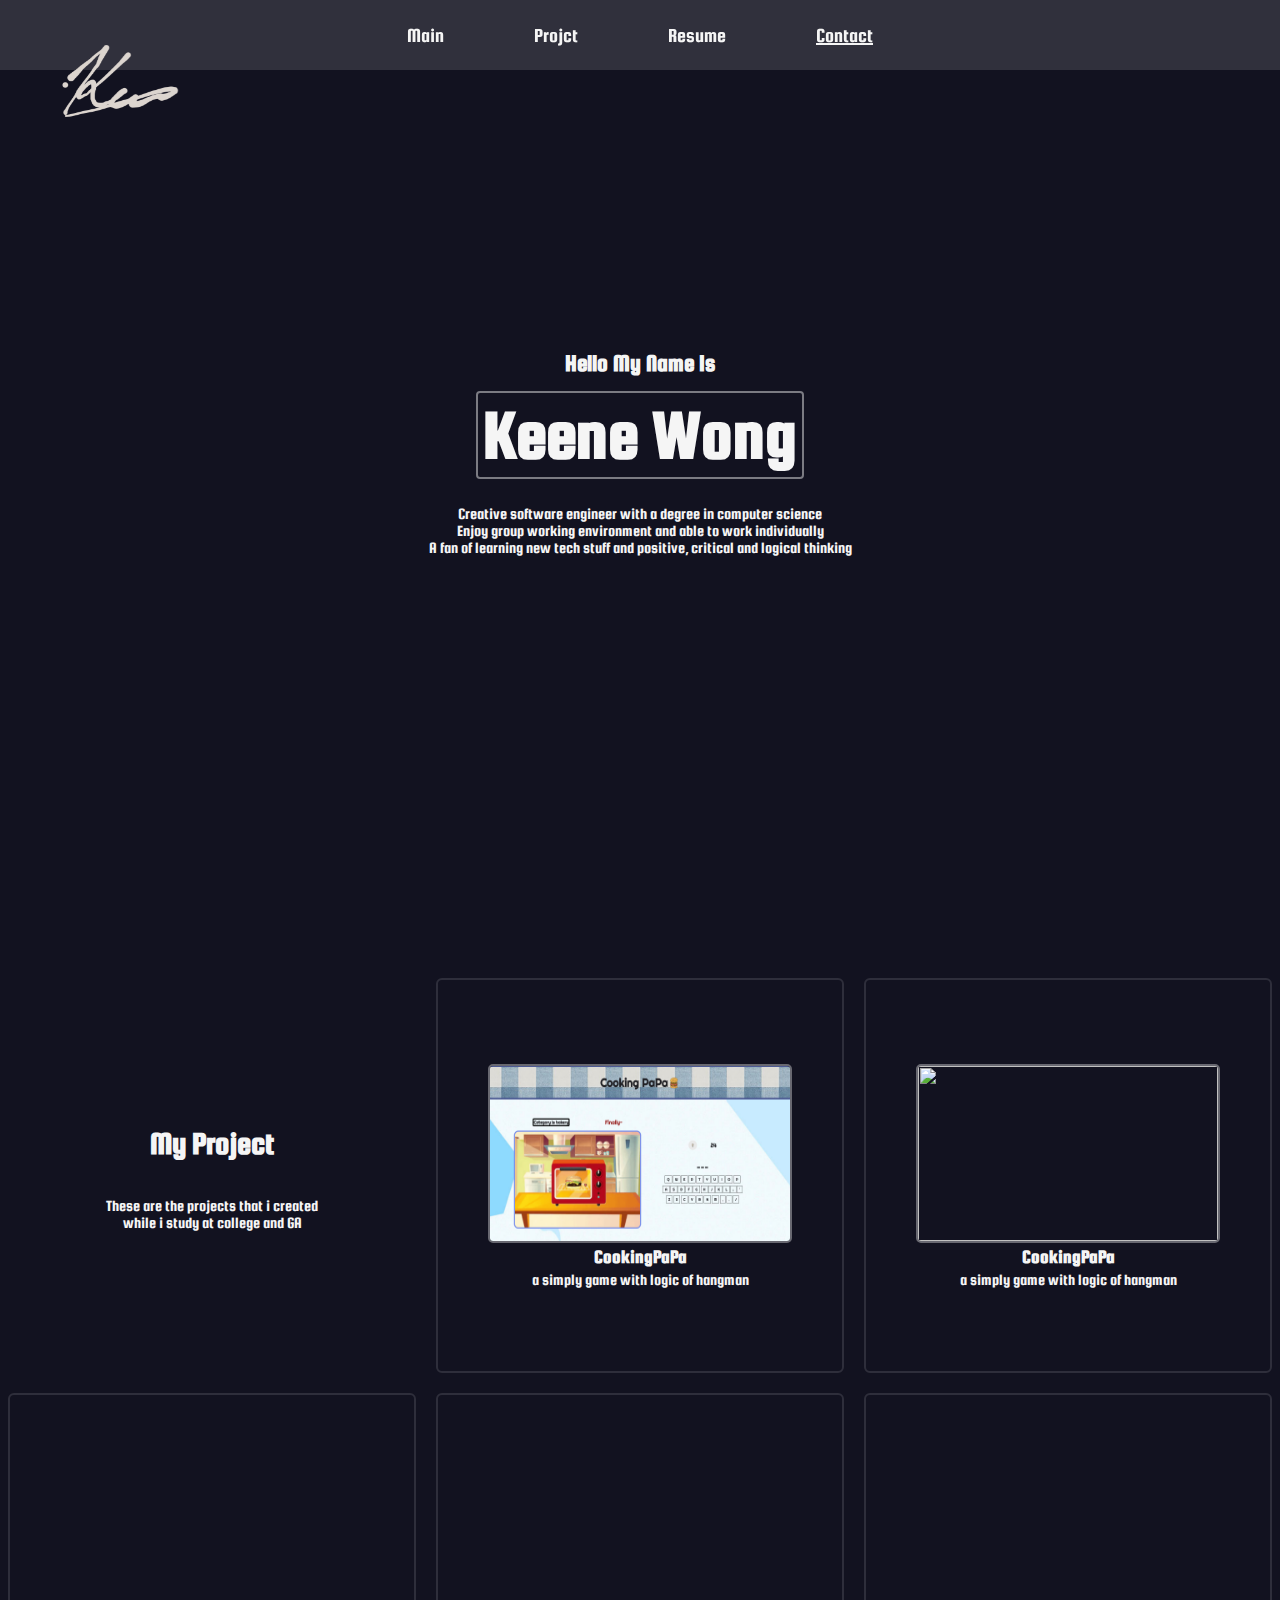
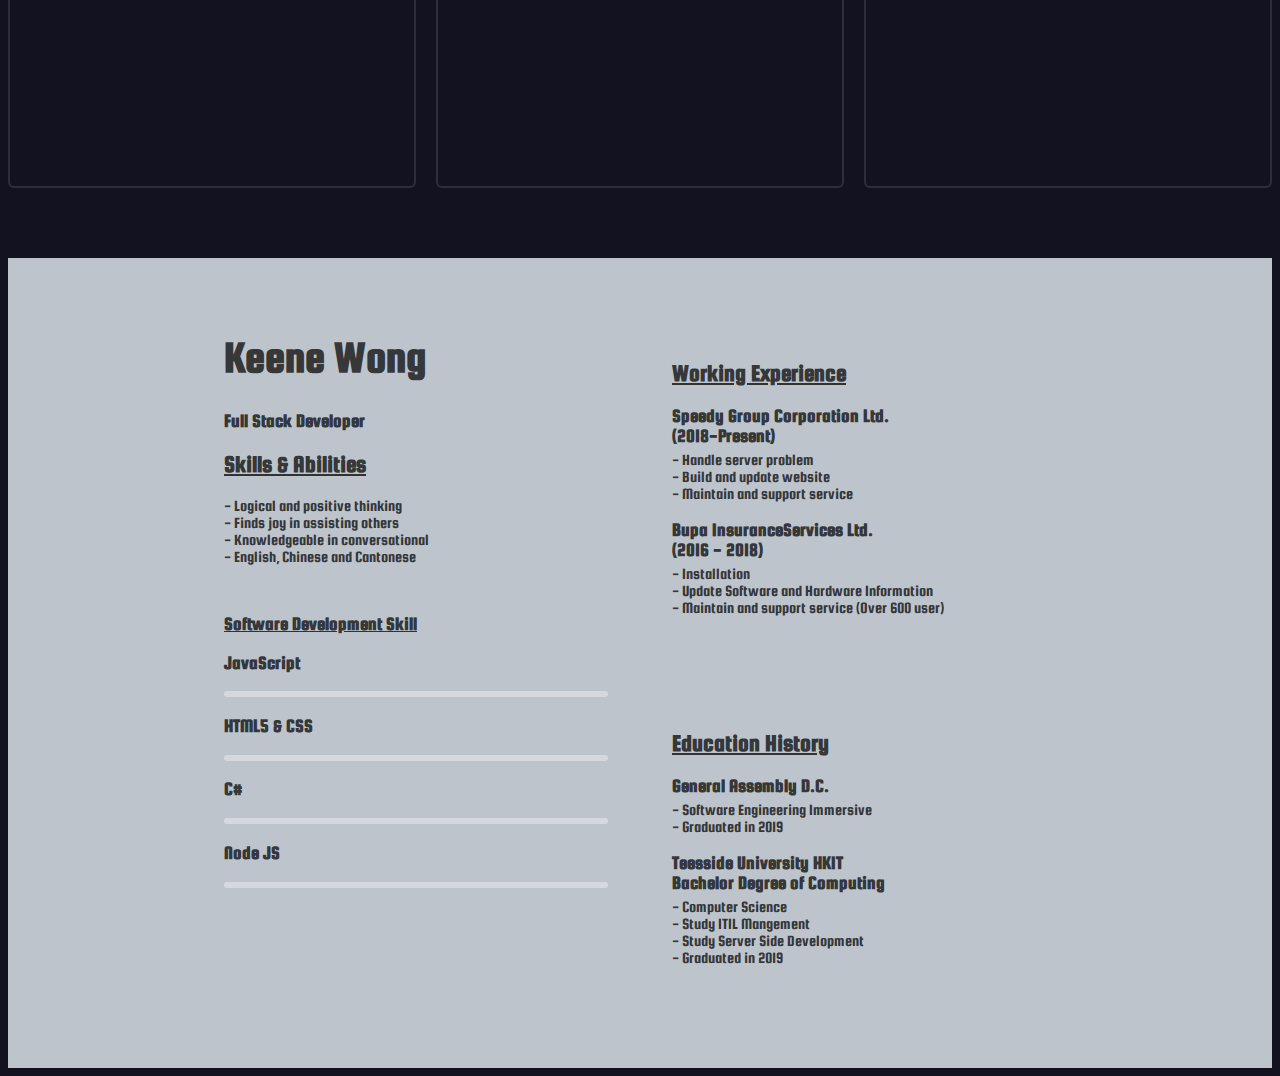
==== index.html @ 6792bd92 "bar animation" ====
<!DOCTYPE html>
<html class="no-js">
  <!--<![endif]-->
  <head>
    <meta charset="utf-8" />
    <meta http-equiv="X-UA-Compatible" content="IE=edge" />
    <title></title>
    <meta name="description" content="" />
    <meta name="viewport" content="width=device-width, initial-scale=1" />
    <link rel="stylesheet" href="style.css" />
    <link
      href="https://fonts.googleapis.com/css?family=Squada+One&display=swap"
      rel="stylesheet"
    />
    <script src="https://ajax.googleapis.com/ajax/libs/jquery/3.4.1/jquery.min.js"></script>
  </head>
  <body class="flexcolumn">
    <header class="flexrow">
      <nav class="flexrow">
        <img class="sign" src="./img/sign.png" />
        <a class="navitem" data-scroll="main">Main</a>
        <a class="navitem" data-scroll="scrollprojectmain">Projct</a>
        <a class="navitem" data-scroll="resumemain">Resume</a>
        <a class="navitem" href="./contact.html">Contact</a>
      </nav>
    </header>

    <main class="flexcolumn main">
      <h2>Hello My Name Is</h2>
      <h1 class="KeeneWong">Keene Wong</h1>
      <p>
        Creative software engineer with a degree in computer science<br />
        Enjoy group working environment and able to work individually<br />
        A fan of learning new tech stuff and positive, critical and logical
        thinking
      </p>
    </main>

    <div class="areaforheader scrollprojectmain"></div>
    <div class="projectmain">
      <div class="projectsdiv1">
        <h1 class="myproject">My Project</h1>
        <p>
          These are the projects that i created <br />
          while i study at college and GA
        </p>
      </div>

      <div class="projectsdiv projectdiv2" data-expand="projectdiv2Expand">
        <img src="./img/cookingpapa.png" class="projectpng" />
        <h3>CookingPaPa</h3>
        <p>a simply game with logic of hangman</p>
      </div>

      <div class="projectsdiv projectdiv3" data-expand="projectdiv3Expand">
        <img src="./img/tictactoe.png" class="projectpng" />
        <h3>CookingPaPa</h3>
        <p>a simply game with logic of hangman</p>
      </div>
      <div
        class="projectsdiv projectdiv4"
        data-expand="projectdiv4Expand"
      ></div>
      <div
        class="projectsdiv projectdiv5"
        data-expand="projectdiv5Expand"
      ></div>
      <div
        class="projectsdiv projectdiv6"
        data-expand="projectdiv6Expand"
      ></div>
    </div>

    <div class="areaforheader scrollprojectdivExpand hidden"></div>

    <div class="projectdivExpand projectdiv2Expand flexrow hidden">
      <div class="insideprojectdiv insideprojectdiv2Expandleft flexcolumn">
        <img src="./img/cookingpapa.png" class="projectpng" alt="" />
      </div>

      <div class="insideprojectdiv insideprojectdiv2Expandright flexcolumn">
        <h2>CookingPaPa</h2>
        <p>
          My GitHub Repo:
          <a href="https://github.com/KeeneWong/cookingpapa"
            >https://github.com/KeeneWong/cookingpapa</a
          >
          <br /><br />
          Description https://keenewong.github.io/cookingpapa/ <br />

          My name is cookingpapa. :) <br />

          Its a Game of papa cooking food to his son. (By typing the correct
          word) <br />

          It's like a branch of hangman. <br />

          Auctually the logic is the same. <br />

          Just follow the interface and CLICK to play!!! <br />
          <br />

          Problem: <br /><br />

          -sometimes css layer was messy when the number div are keep
          increasing. <br />

          -replace the multiple __ with the letter when plauyer got the right
          word. <br />

          -get the sound effect. <br />

          -deploy the website <br />

          -acess the object and array of food database <br />
        </p>
        <button class="backtoprojectdiv">Back</button>
      </div>
    </div>

    <div class="projectdivExpand projectdiv3Expand flexrow hidden">
      <div class="insideprojectdiv insideprojectdiv2Expandleft flexcolumn">
        <img src="./img/tictactoe.png" class="projectpng" alt="" />
      </div>

      <div class="insideprojectdiv insideprojectdiv2Expandright flexcolumn">
        <h2>CookingPaPa</h2>
        <p>
          My GitHub Repo:
          <a href="https://github.com/KeeneWong/cookingpapa"
            >https://github.com/KeeneWong/cookingpapa</a
          >
          <br /><br />
          Description https://keenewong.github.io/cookingpapa/ <br />

          My name is cookingpapa. :) <br />

          Its a Game of papa cooking food to his son. (By typing the correct
          word) <br />

          It's like a branch of hangman. <br />

          Auctually the logic is the same. <br />

          Just follow the interface and CLICK to play!!! <br />
          <br />

          Problem: <br /><br />

          -sometimes css layer was messy when the number div are keep
          increasing. <br />

          -replace the multiple __ with the letter when plauyer got the right
          word. <br />

          -get the sound effect. <br />

          -deploy the website <br />

          -acess the object and array of food database <br />
        </p>
        <button class="backtoprojectdiv">Back</button>
      </div>
    </div>

    <div class="areaforheader scrollresumemain"></div>
    <div class="resumemain flexrow">
      <div class="insideresume insideresumeleft flexcolumn">
        <div class="selfintro ">
          <h1 class="black" style="font-size: 45px">Keene Wong</h1>
          <h3 class="black">Full Stack Developer</h3>

          <h2 class="black under">
            Skills & Abilities
          </h2>
          <li class="black">- Logical and positive thinking</li>
          <li class="black">- Finds joy in assisting others</li>
          <li class="black">- Knowledgeable in conversational</li>
          <li class="black">- English, Chinese and Cantonese</li>
        </div>

        <div class="skillarea">
          <h3 class="black under">Software Development Skill</h3>

          <li>
            <h3>JavaScript</h3>
            <span class="bar"><span class="bar1"></span></span>
          </li>

          <li>
            <h3>HTML5 & CSS</h3>
            <span class="bar"><span class="bar2"></span></span>
          </li>

          <li>
            <h3>C#</h3>
            <span class="bar"><span class="bar3"></span></span>
          </li>

          <li>
            <h3>Node JS</h3>
            <span class="bar"><span class="bar4"></span></span>
          </li>
        </div>
      </div>

      <div class="insideresume insideresumeright flexcolumn">
        <div class="workingExperience">
          <h2 class="black under top0">Working Experience</h2>

          <h3 class="black">
            Speedy Group Corporation Ltd.<br />(2018-Present)
          </h3>
          <li class="black">- Handle server problem</li>
          <li class="black">- Build and update website</li>
          <li class="black">- Maintain and support service</li>

          <h3 class="black">Bupa InsuranceServices Ltd.<br />(2016 - 2018)</h3>
          <li class="black">- Installation</li>
          <li class="black">- Update Software and Hardware Information</li>
          <li class="black">
            - Maintain and support service (Over 600 user)
          </li>
        </div>
        <div class="educationHistory">
          <h2 class="black under top0">Education History</h2>

          <h3 class="black">General Assembly D.C.</h3>
          <li class="black">- Software Engineering Immersive</li>
          <li class="black">- Graduated in 2019</li>

          <h3 class="black">
            Teesside University HKIT <br />
            Bachelor Degree of Computing
          </h3>
          <li class="black">- Computer Science</li>
          <li class="black">- Study ITIL Mangement</li>
          <li class="black">- Study Server Side Development</li>
          <li class="black">- Graduated in 2019</li>
        </div>
      </div>
    </div>

    <script src="script.js" async defer></script>
  </body>
</html>
---- style.css ----
* {
  color: whitesmoke;
  font-family: "Squada One", cursive;
}
.black {
  color: rgba(0, 0, 0, 0.747);
}
.under {
  text-decoration: underline;
}

li {
  list-style-type: none;
  padding: 0px;
  color: rgba(0, 0, 0, 0.747);
}
body {
  background-color: rgb(18, 18, 32);
  justify-content: center;
  align-items: center;
  /* height: 700px; */
}
header {
  position: fixed;
  top: 0;
  left: 0;
  width: 100%;
  height: 70px;
  justify-content: center;
  background-color: rgba(190, 190, 190, 0.178);
}
nav {
  justify-content: center;
  align-items: center;
}
main {
  /* margin-top: 100px; */
  align-items: center;
  justify-content: center;
  height: 100vh;
  width: 100%;
  animation: fadein 2s;
}
@keyframes fadein {
  from {
    opacity: 0;
  }
  to {
    opacity: 1;
  }
}
main h2 {
  margin: 5px auto;
}
main h3 {
  border: 1px solid rgba(255, 255, 255, 0.315);
  padding: 4px;
}
main p {
  text-align: center;
}
p {
  text-align: center;
}
.areaforheader {
  height: 70px;
  /* width: 100vw; */
}

.navitem {
  margin: 0 40px;
  font-size: 20px;
  border-radius: 5px;
  padding: 5px;
}
.sign {
  position: fixed;
  left: 0;
  top: 0;
  width: 120px;
  margin: 43px 60px;
}
.KeeneWong {
  border: 2px solid rgba(255, 255, 255, 0.445);
  border-radius: 4px;
  padding: 5px;
  font-size: 70px;
  margin: 10px auto;
}
.flexrow {
  display: flex;
  flex-direction: row;
  align-items: center;
  justify-content: center;
}
.flexcolumn {
  display: flex;
  flex-direction: column;
  align-items: center;
  justify-content: center;
}
.test {
  border: 4px solid rgba(228, 228, 132, 0.397);
}
.test2 {
  border: 4px solid red;
}
.navitem:hover {
  background-color: rgba(245, 245, 245, 0.26);
}
main h3:hover {
  background-color: rgba(245, 245, 245, 0.26);
}

/* project page------------------------------------------------------------------------------------ */

.projectmain {
  height: 90vh;
  width: 100%;
  display: grid;
  grid-template-columns: 1fr 1fr 1fr;
  grid-template-rows: 1fr 1fr;
  grid-gap: 20px;
}
.projectsdiv {
  display: flex;
  flex-direction: column;
  justify-content: center;
  align-items: center;
  border: 2px solid rgba(255, 255, 255, 0.123);
  border-radius: 6px;
}
.projectsdiv:hover {
  background-color: rgba(255, 255, 255, 0.158);
}
.myproject {
  /* font-family: 'Lobster', cursive; */
}
.projectsdiv h3 {
  margin: 4px auto;
}
.projectsdiv p {
  margin: 0 auto;
  text-align: center;
}
.projectsdiv1 {
  display: flex;
  flex-direction: column;
  justify-content: center;
  align-items: center;
  border: none;
}
.projectsdiv1:hover {
  background-color: none;
}
.projectpng {
  width: 300px;
  height: 175px;
  border: 2px solid rgba(255, 255, 255, 0.363);
  border-radius: 5px;
}

/* projectdivExpand--------------------------------------------------------------------- */
.projectdivExpand {
  background-color: rgba(255, 255, 255, 0.021);
  height: 90vh;
  width: 100%;
}
.projectdiv2Expand {
  justify-content: space-around;
  align-items: center;
  /* margin-top: 60px; */
}
.insideprojectdiv {
  height: 70vh;
  width: 40vw;
}
.insideprojectdiv p {
  text-align: left;
}
.insideprojectdiv h2 {
  text-align: left;
}
.backtoprojectdiv {
  color: black;
  background-color: rgba(240, 248, 255, 0.644);
  height: 30px;
  font-size: 15px;
}

/* resume page --------------------------------------------------------------------------------------------- */

.resumemain {
  height: 90vh;
  width: 100%;
  justify-content: center;
  background-color: rgba(240, 248, 255, 0.774);
}
.insideresume {
  height: 80vh;
  width: 35vw;
}
.insideresumeleft {
  justify-content: flex-start;
}

.insideresumeright {
  justify-content: space-around;
}

.workingExperience {
  width: 30vw;
  /* height: 35vh; */
}

.workingExperience h3 {
  margin-bottom: 5px;
}

.educationHistory {
  width: 30vw;
  /* height: 30vh; */
}

.educationHistory h3 {
  margin-bottom: 5px;
}

.selfintro {
  width: 30vw;
}

.skillarea {
  width: 30vw;
  margin-top: 30px;
  /* background: rgba(255, 255, 255, 0.205); */
}

.skillarea h3 {
  color: rgba(0, 0, 0, 0.747);
}

.skillarea li {
  margin: 15px 0px;
}

.bar {
  background: rgba(255, 255, 255, 0.363);
  display: block;
  height: 6px;
  /* border: 1px solid white; */
  border-radius: 5px;
  overflow: hidden;
}

.bar span {
  height: 6px;
  float: left;
  background: rgba(0, 0, 0, 0.637);
}

.top0 {
  margin-top: 0px;
}

.javascript {
  width: 90%;
  animation: javascript 1.5s;
}
.htmlcss {
  width: 70%;
  animation: htmlcss 1.5s;
}
.csharp {
  width: 50%;
  animation: csharp 1.5s;
}
.nodejs {
  width: 80%;
  animation: nodejs 1.5s;
}

@keyframes javascript {
  0% {
    width: 0%;
  }
  100% {
    width: 90%;
  }
}
@keyframes htmlcss {
  0% {
    width: 0%;
  }
  100% {
    width: 70%;
  }
}
@keyframes csharp {
  0% {
    width: 0%;
  }
  100% {
    width: 50%;
  }
}
@keyframes nodejs {
  0% {
    width: 0%;
  }
  100% {
    width: 80%;
  }
}

.hidden {
  display: none;
}
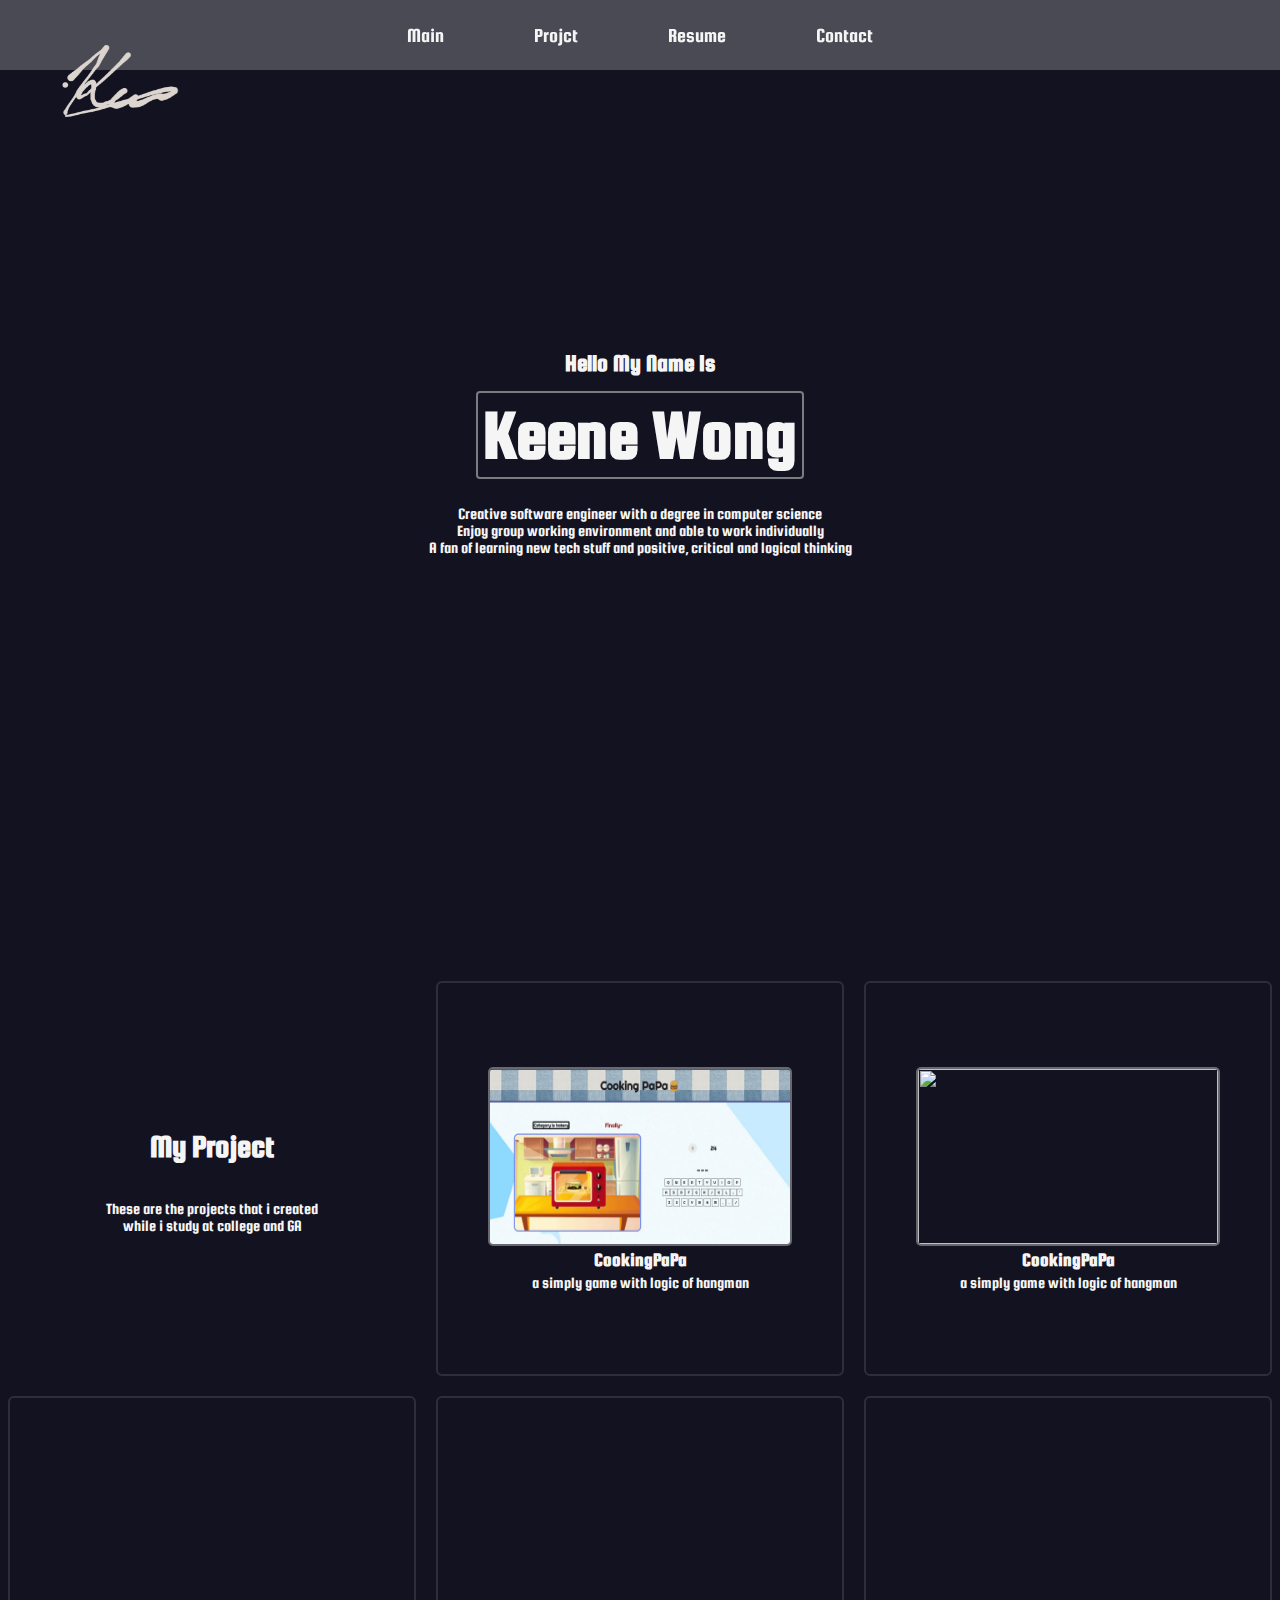
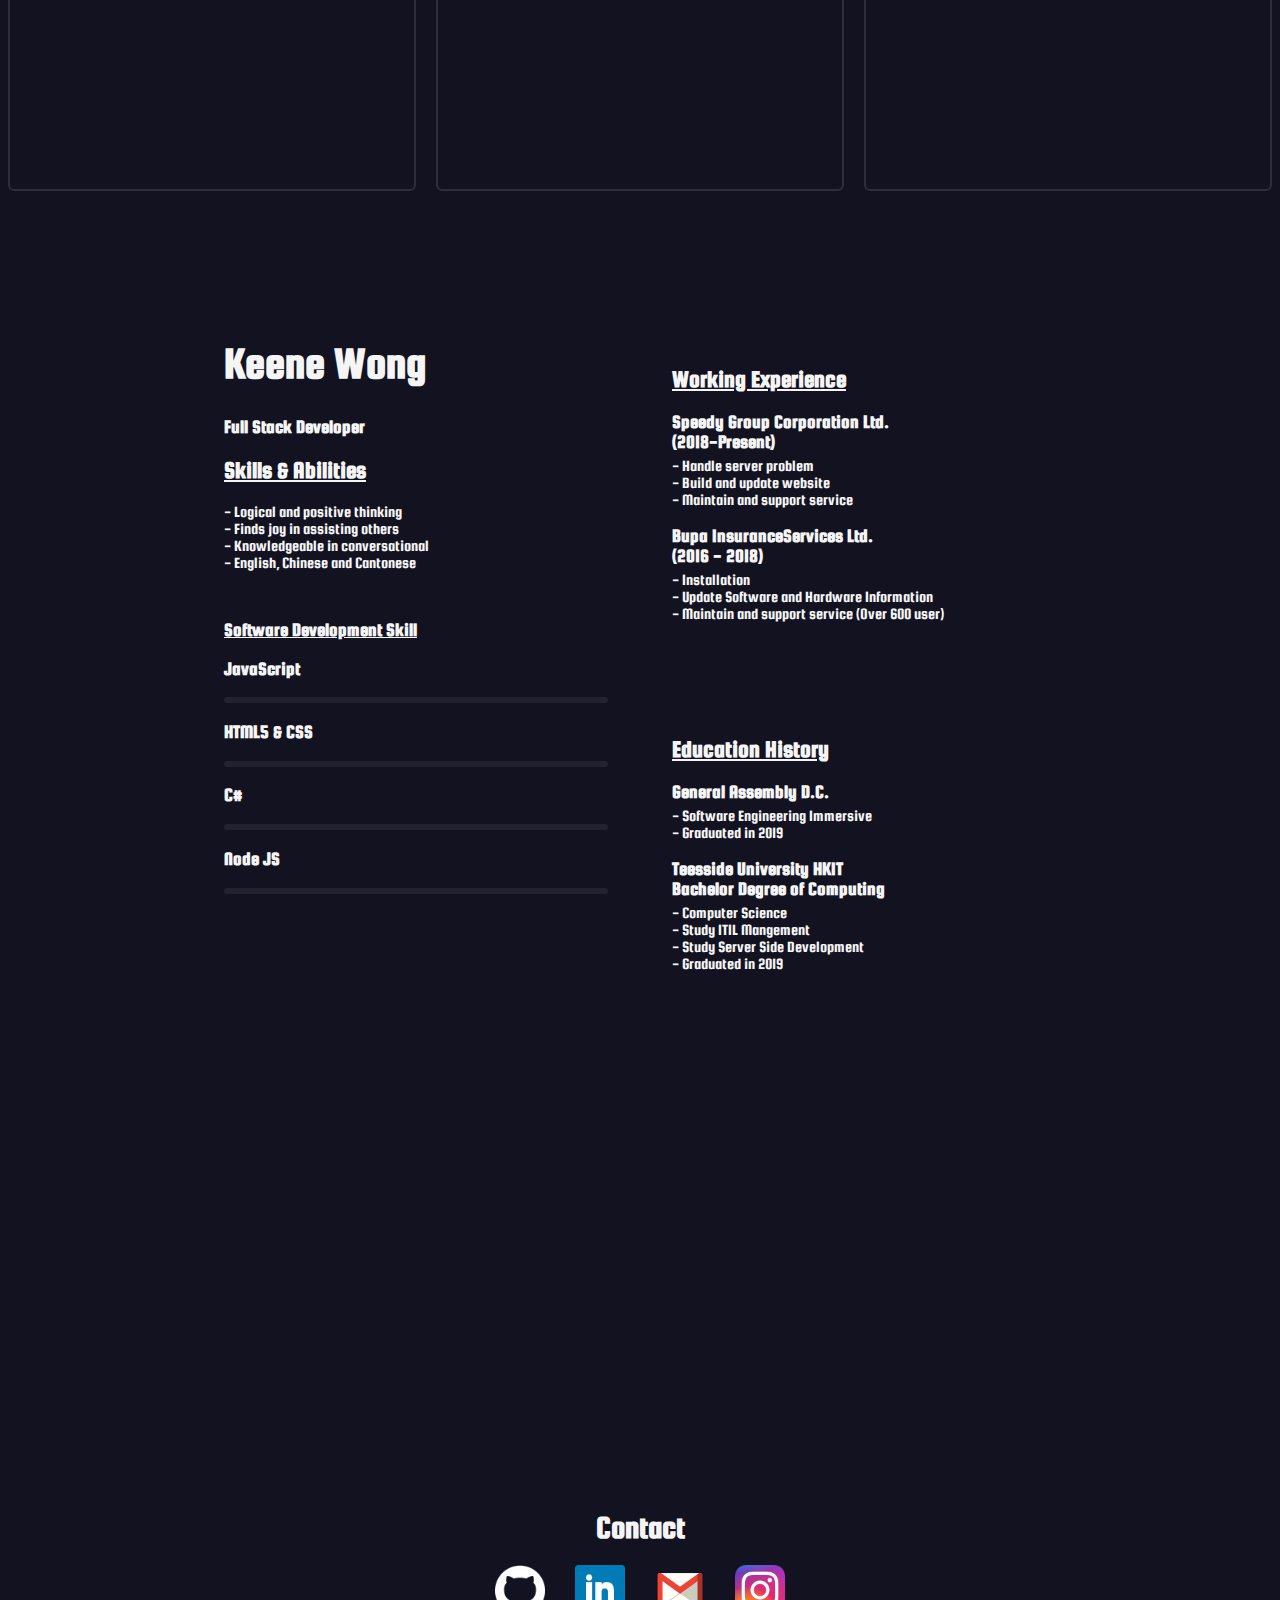
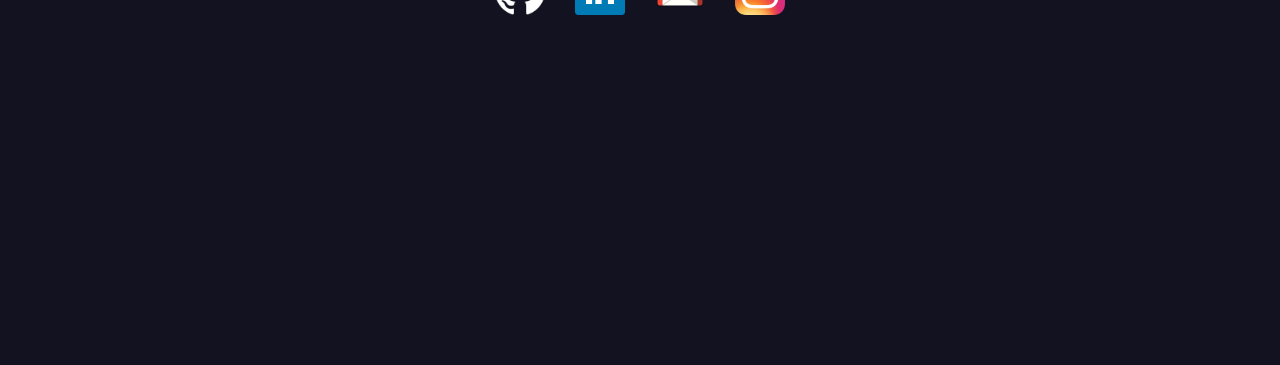
==== commit 9dc6e8dd: "bararea" ====
--- a/index.html
+++ b/index.html
@@ -20,8 +20,8 @@
         <img class="sign" src="./img/sign.png" />
         <a class="navitem" data-scroll="main">Main</a>
         <a class="navitem" data-scroll="scrollprojectmain">Projct</a>
-        <a class="navitem" data-scroll="resumemain">Resume</a>
-        <a class="navitem" href="./contact.html">Contact</a>
+        <a class="navitem" data-scroll="scrollresumemain">Resume</a>
+        <a class="navitem" data-scroll="scrollcontactmain">Contact</a>
       </nav>
     </header>
 
@@ -37,6 +37,7 @@
     </main>
 
     <div class="areaforheader scrollprojectmain"></div>
+    <!-------------------------------------------------------------------- -->
     <div class="projectmain">
       <div class="projectsdiv1">
         <h1 class="myproject">My Project</h1>
@@ -72,6 +73,7 @@
     </div>
 
     <div class="areaforheader scrollprojectdivExpand hidden"></div>
+    <!-- ----------------------------------------------------------------- -->
 
     <div class="projectdivExpand projectdiv2Expand flexrow hidden">
       <div class="insideprojectdiv insideprojectdiv2Expandleft flexcolumn">
@@ -164,23 +166,24 @@
     </div>
 
     <div class="areaforheader scrollresumemain"></div>
+    <!-- ------------------------------------------------------------------ -->
     <div class="resumemain flexrow">
       <div class="insideresume insideresumeleft flexcolumn">
         <div class="selfintro ">
-          <h1 class="black" style="font-size: 45px">Keene Wong</h1>
-          <h3 class="black">Full Stack Developer</h3>
-
-          <h2 class="black under">
+          <h1 class="" style="font-size: 45px">Keene Wong</h1>
+          <h3 class="">Full Stack Developer</h3>
+
+          <h2 class=" under">
             Skills & Abilities
           </h2>
-          <li class="black">- Logical and positive thinking</li>
-          <li class="black">- Finds joy in assisting others</li>
-          <li class="black">- Knowledgeable in conversational</li>
-          <li class="black">- English, Chinese and Cantonese</li>
+          <li class="">- Logical and positive thinking</li>
+          <li class="">- Finds joy in assisting others</li>
+          <li class="">- Knowledgeable in conversational</li>
+          <li class="">- English, Chinese and Cantonese</li>
         </div>
 
         <div class="skillarea">
-          <h3 class="black under">Software Development Skill</h3>
+          <h3 class=" under">Software Development Skill</h3>
 
           <li>
             <h3>JavaScript</h3>
@@ -206,40 +209,57 @@
 
       <div class="insideresume insideresumeright flexcolumn">
         <div class="workingExperience">
-          <h2 class="black under top0">Working Experience</h2>
-
-          <h3 class="black">
+          <h2 class=" under top0">Working Experience</h2>
+
+          <h3 class="">
             Speedy Group Corporation Ltd.<br />(2018-Present)
           </h3>
-          <li class="black">- Handle server problem</li>
-          <li class="black">- Build and update website</li>
-          <li class="black">- Maintain and support service</li>
-
-          <h3 class="black">Bupa InsuranceServices Ltd.<br />(2016 - 2018)</h3>
-          <li class="black">- Installation</li>
-          <li class="black">- Update Software and Hardware Information</li>
-          <li class="black">
+          <li class="">- Handle server problem</li>
+          <li class="">- Build and update website</li>
+          <li class="">- Maintain and support service</li>
+
+          <h3 class="">Bupa InsuranceServices Ltd.<br />(2016 - 2018)</h3>
+          <li class="">- Installation</li>
+          <li class="">- Update Software and Hardware Information</li>
+          <li class="">
             - Maintain and support service (Over 600 user)
           </li>
         </div>
         <div class="educationHistory">
-          <h2 class="black under top0">Education History</h2>
-
-          <h3 class="black">General Assembly D.C.</h3>
-          <li class="black">- Software Engineering Immersive</li>
-          <li class="black">- Graduated in 2019</li>
-
-          <h3 class="black">
+          <h2 class=" under top0">Education History</h2>
+
+          <h3 class="">General Assembly D.C.</h3>
+          <li class="">- Software Engineering Immersive</li>
+          <li class="">- Graduated in 2019</li>
+
+          <h3 class="">
             Teesside University HKIT <br />
             Bachelor Degree of Computing
           </h3>
-          <li class="black">- Computer Science</li>
-          <li class="black">- Study ITIL Mangement</li>
-          <li class="black">- Study Server Side Development</li>
-          <li class="black">- Graduated in 2019</li>
-        </div>
-      </div>
-    </div>
+          <li class="">- Computer Science</li>
+          <li class="">- Study ITIL Mangement</li>
+          <li class="">- Study Server Side Development</li>
+          <li class="">- Graduated in 2019</li>
+        </div>
+      </div>
+    </div>
+
+    <div class="areaforheader scrollcontactmain"></div>
+    <!-- ------------------------------------------------------------------ -->
+    <div class="contactmain flexcolumn">
+        <h1>Contact</h1>
+        <div class="iconarea flexrow">
+          <div class="icon githubicon"></div>
+          <div class="icon linkdinicon"></div>
+          <div class="icon gmailicon"></div>
+          <div class="icon igicon"></div>
+        </div>
+
+
+    </div>
+
+
+
 
     <script src="script.js" async defer></script>
   </body>
--- a/style.css
+++ b/style.css
@@ -12,7 +12,7 @@
 li {
   list-style-type: none;
   padding: 0px;
-  color: rgba(0, 0, 0, 0.747);
+  /* color: rgba(0, 0, 0, 0.747); */
 }
 body {
   background-color: rgb(18, 18, 32);
@@ -27,7 +27,7 @@
   width: 100%;
   height: 70px;
   justify-content: center;
-  background-color: rgba(190, 190, 190, 0.178);
+  background-color: rgba(255, 255, 255, 0.24);
 }
 nav {
   justify-content: center;
@@ -63,7 +63,7 @@
   text-align: center;
 }
 .areaforheader {
-  height: 70px;
+  height: 73px;
   /* width: 100vw; */
 }
 
@@ -194,7 +194,7 @@
   height: 90vh;
   width: 100%;
   justify-content: center;
-  background-color: rgba(240, 248, 255, 0.774);
+  /* background-color: rgba(240, 248, 255, 0.932); */
 }
 .insideresume {
   height: 80vh;
@@ -237,7 +237,7 @@
 }
 
 .skillarea h3 {
-  color: rgba(0, 0, 0, 0.747);
+  /* color: rgba(0, 0, 0, 0.747); */
 }
 
 .skillarea li {
@@ -245,7 +245,7 @@
 }
 
 .bar {
-  background: rgba(255, 255, 255, 0.363);
+  background: rgba(122, 122, 122, 0.151);
   display: block;
   height: 6px;
   /* border: 1px solid white; */
@@ -256,7 +256,7 @@
 .bar span {
   height: 6px;
   float: left;
-  background: rgba(0, 0, 0, 0.637);
+  background: rgba(255, 255, 255, 0.603);
 }
 
 .top0 {
@@ -313,6 +313,59 @@
   }
 }
 
+/* //contact page----------------------------------------------------------- */
+.contactmain {
+  height: 90vh;
+  width: 100%;
+}
+
+.iconarea{
+  width: 25vw;
+  justify-content: space-around;
+}
+
+.icon{
+  height: 50px;
+  width: 50px;
+  /* background-color: beige; */
+}
+
+.githubicon{
+  background-image: url(./img/github.jpg);
+  background-size: cover;
+}
+
+.linkdinicon{
+  background-image: url(./img/linkdin.png);
+  background-size: cover;
+}
+
+.gmailicon{
+  background-image: url(./img/gmail.png);
+  background-size: cover;
+}
+
+.igicon{
+  background-image: url(./img/igicon.png);
+  background-size: cover;
+}
+
+.bounce {
+  display: inline-block;
+  position: relative;
+  animation: bounce 1s linear;
+  colr:000;
+}
+
+@keyframes bounce {
+    0% { top: 0; }
+    50% { top: -0.2em; }
+    70% { top: -0.3em; }
+    100% { top: 0; }
+}
+
+
+
 .hidden {
   display: none;
 }
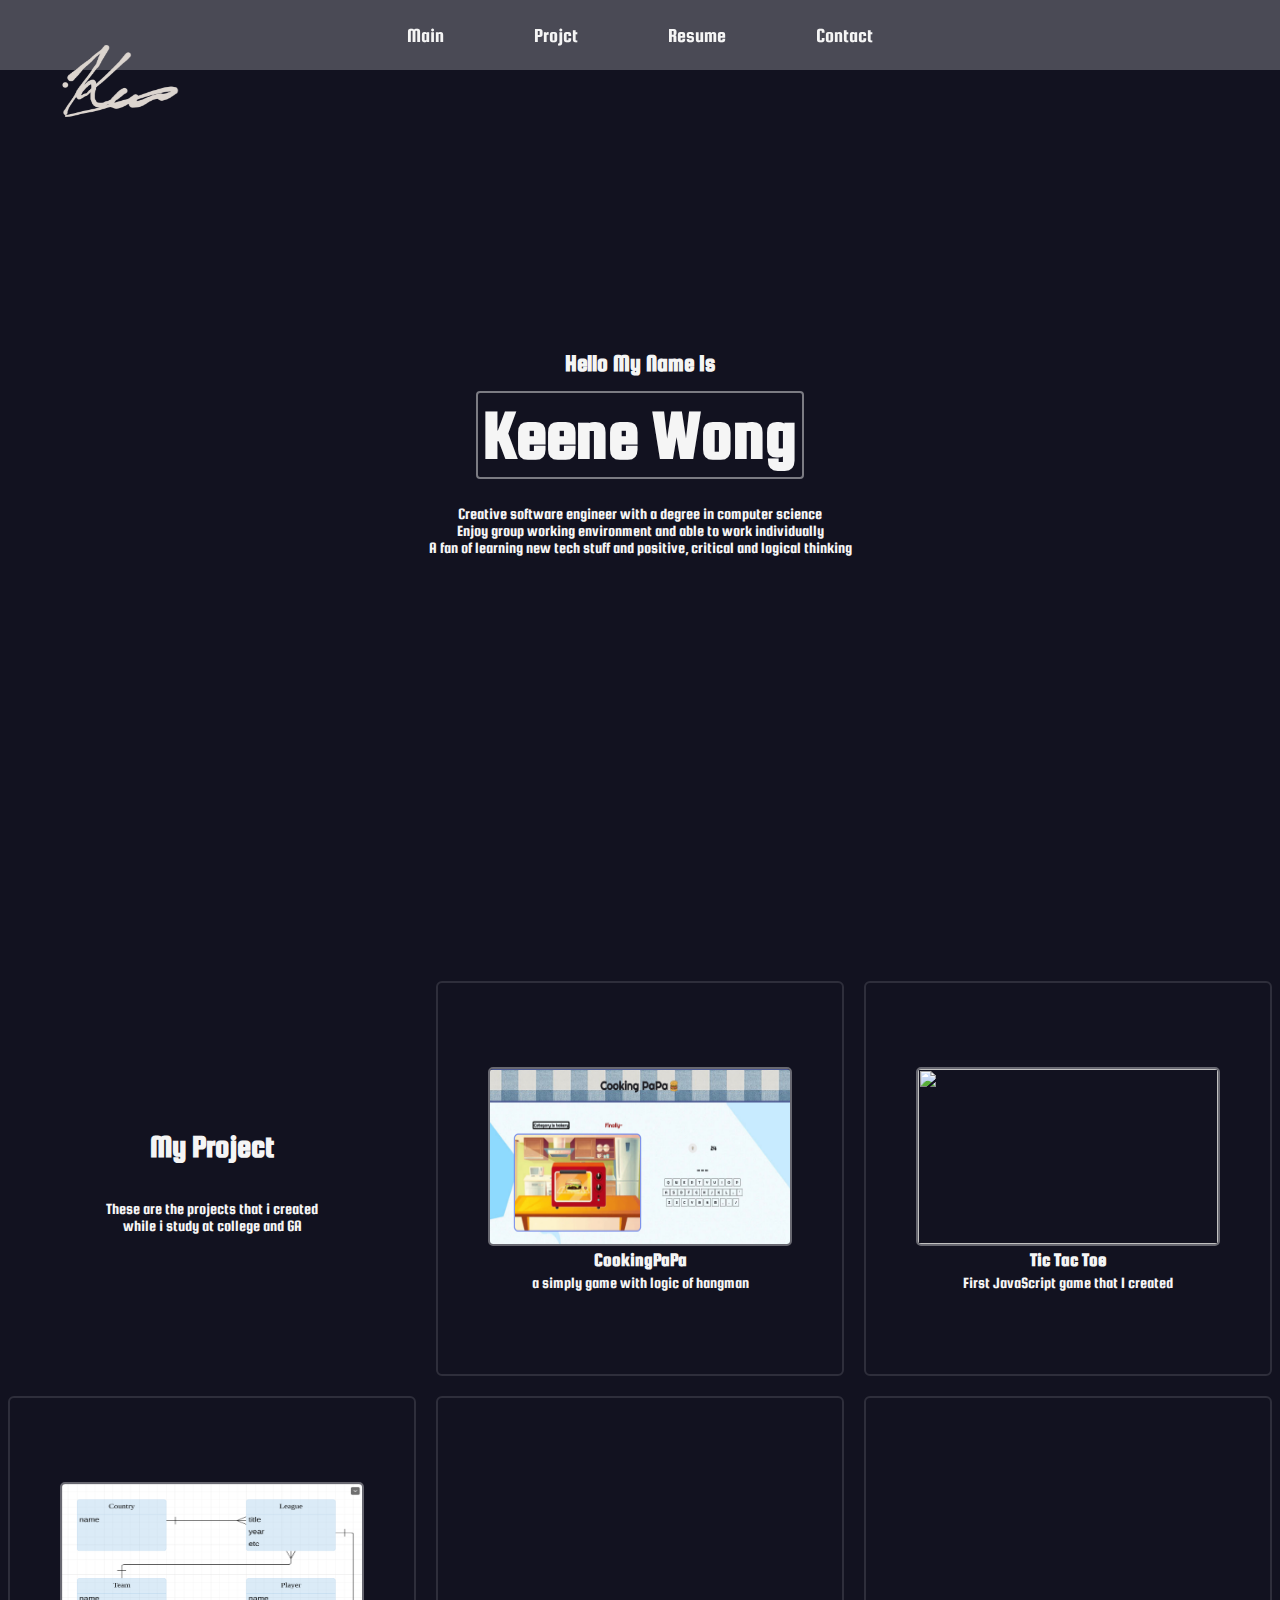
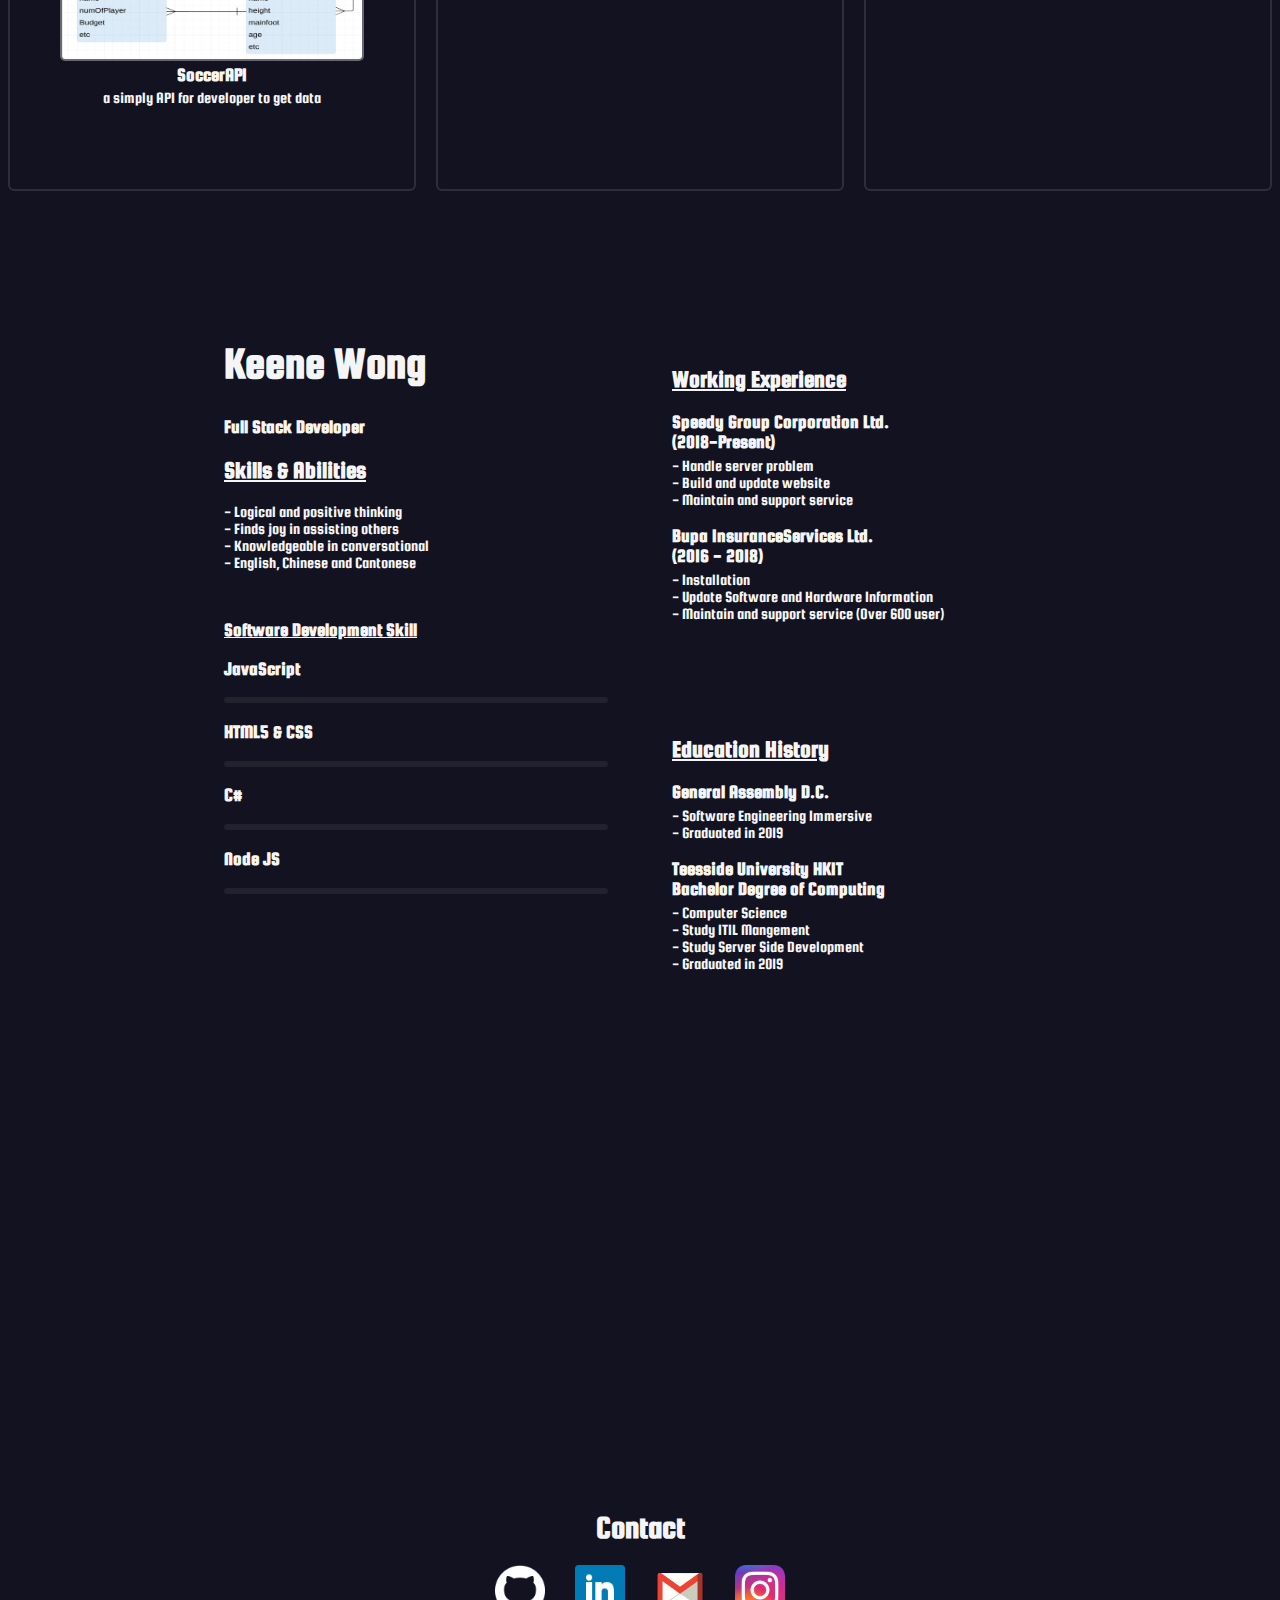
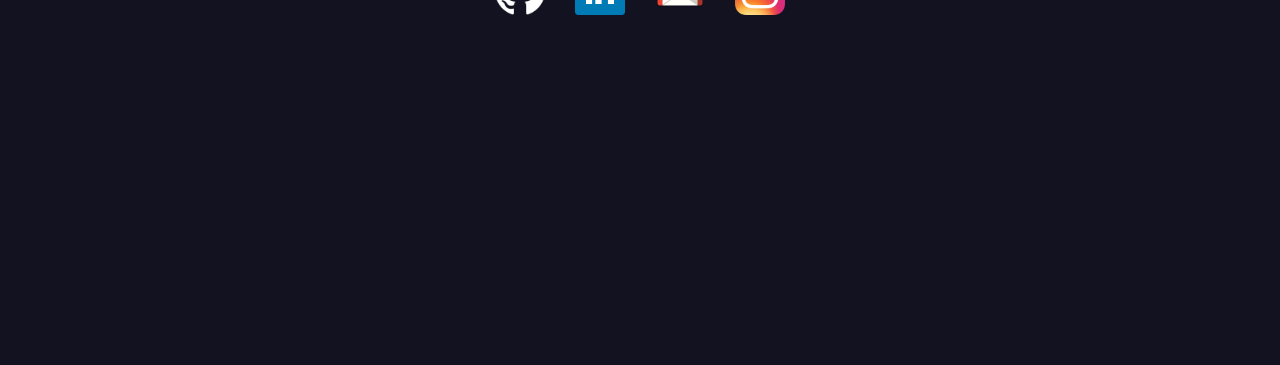
==== commit 3c4f9b14: "update project 2" ====
--- a/index.html
+++ b/index.html
@@ -55,13 +55,16 @@
 
       <div class="projectsdiv projectdiv3" data-expand="projectdiv3Expand">
         <img src="./img/tictactoe.png" class="projectpng" />
-        <h3>CookingPaPa</h3>
-        <p>a simply game with logic of hangman</p>
+        <h3>Tic Tac Toe</h3>
+        <p>First JavaScript game that I created</p>
       </div>
       <div
         class="projectsdiv projectdiv4"
-        data-expand="projectdiv4Expand"
-      ></div>
+        data-expand="projectdiv4Expand">
+      <img src="./img/soccerapi.png" class="projectpng" />
+      <h3>SoccerAPI</h3>
+      <p>a simply API for developer to get data</p>
+      </div>
       <div
         class="projectsdiv projectdiv5"
         data-expand="projectdiv5Expand"
@@ -126,39 +129,55 @@
       </div>
 
       <div class="insideprojectdiv insideprojectdiv2Expandright flexcolumn">
-        <h2>CookingPaPa</h2>
+        <h2>Tic Tac Toe</h2>
         <p>
           My GitHub Repo:
-          <a href="https://github.com/KeeneWong/cookingpapa"
-            >https://github.com/KeeneWong/cookingpapa</a
+          <a href="https://git.generalassemb.ly/keenewong/tic-tac-toe"
+            >https://git.generalassemb.ly/keenewong/tic-tac-toe</a
           >
           <br /><br />
-          Description https://keenewong.github.io/cookingpapa/ <br />
-
-          My name is cookingpapa. :) <br />
-
-          Its a Game of papa cooking food to his son. (By typing the correct
-          word) <br />
-
-          It's like a branch of hangman. <br />
+          Description https://git.generalassemb.ly/keenewong/tic-tac-toe<br />
+
+          It is my first game created by JavaScript <br />
 
           Auctually the logic is the same. <br />
 
-          Just follow the interface and CLICK to play!!! <br />
-          <br />
-
+        </p>
+        <button class="backtoprojectdiv">Back</button>
+      </div>
+    </div>
+
+    <div class="projectdivExpand projectdiv4Expand flexrow hidden">
+      <div class="insideprojectdiv insideprojectdiv2Expandleft flexcolumn">
+        <img src="./img/soccerapi.png" class="projectpng" alt="" />
+      </div>
+    
+      <div class="insideprojectdiv insideprojectdiv2Expandright flexcolumn">
+        <h2>SoccerAPI</h2>
+        <p>
+          My GitHub Repo:
+          <a href="https://github.com/KeeneWong/SoccerAPI">https://github.com/KeeneWong/SoccerAPI</a>
+          <br /><br />
+    
+          This API is called soccer api. <br>
+          
+          It's a API developed for software developer who want to use soccer teams information. <br>
+          
+          it's like a database of football team and league. <br>
+          
+          Just use the endpoint and grab my data. <br>
+    
           Problem: <br /><br />
-
-          -sometimes css layer was messy when the number div are keep
-          increasing. <br />
-
-          -replace the multiple __ with the letter when plauyer got the right
-          word. <br />
-
-          -get the sound effect. <br />
-
-          -deploy the website <br />
-
+    
+          -getting api data can be different because of the limited route. <br>
+          
+          -connect the models together <br>
+          
+          -create a new por for the document <br>
+          
+          -deploy the api <br>
+
+    
           -acess the object and array of food database <br />
         </p>
         <button class="backtoprojectdiv">Back</button>
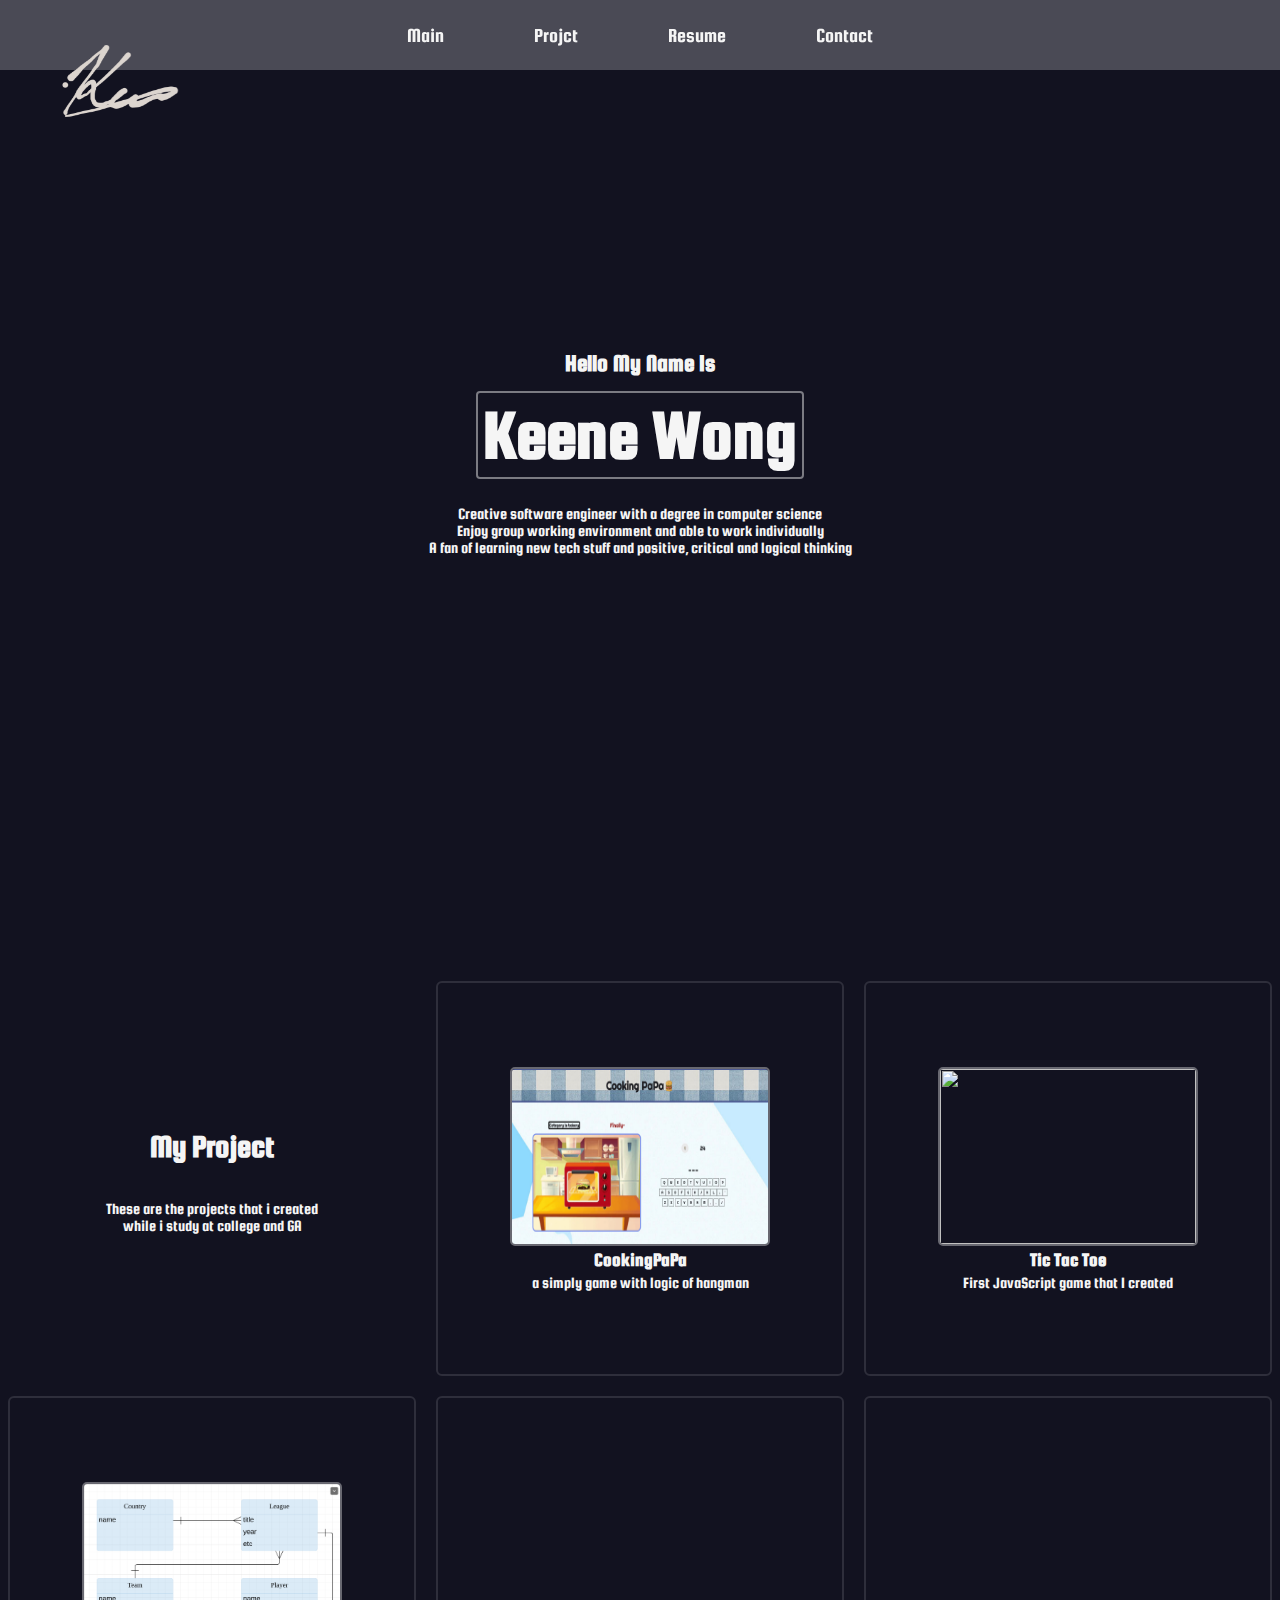
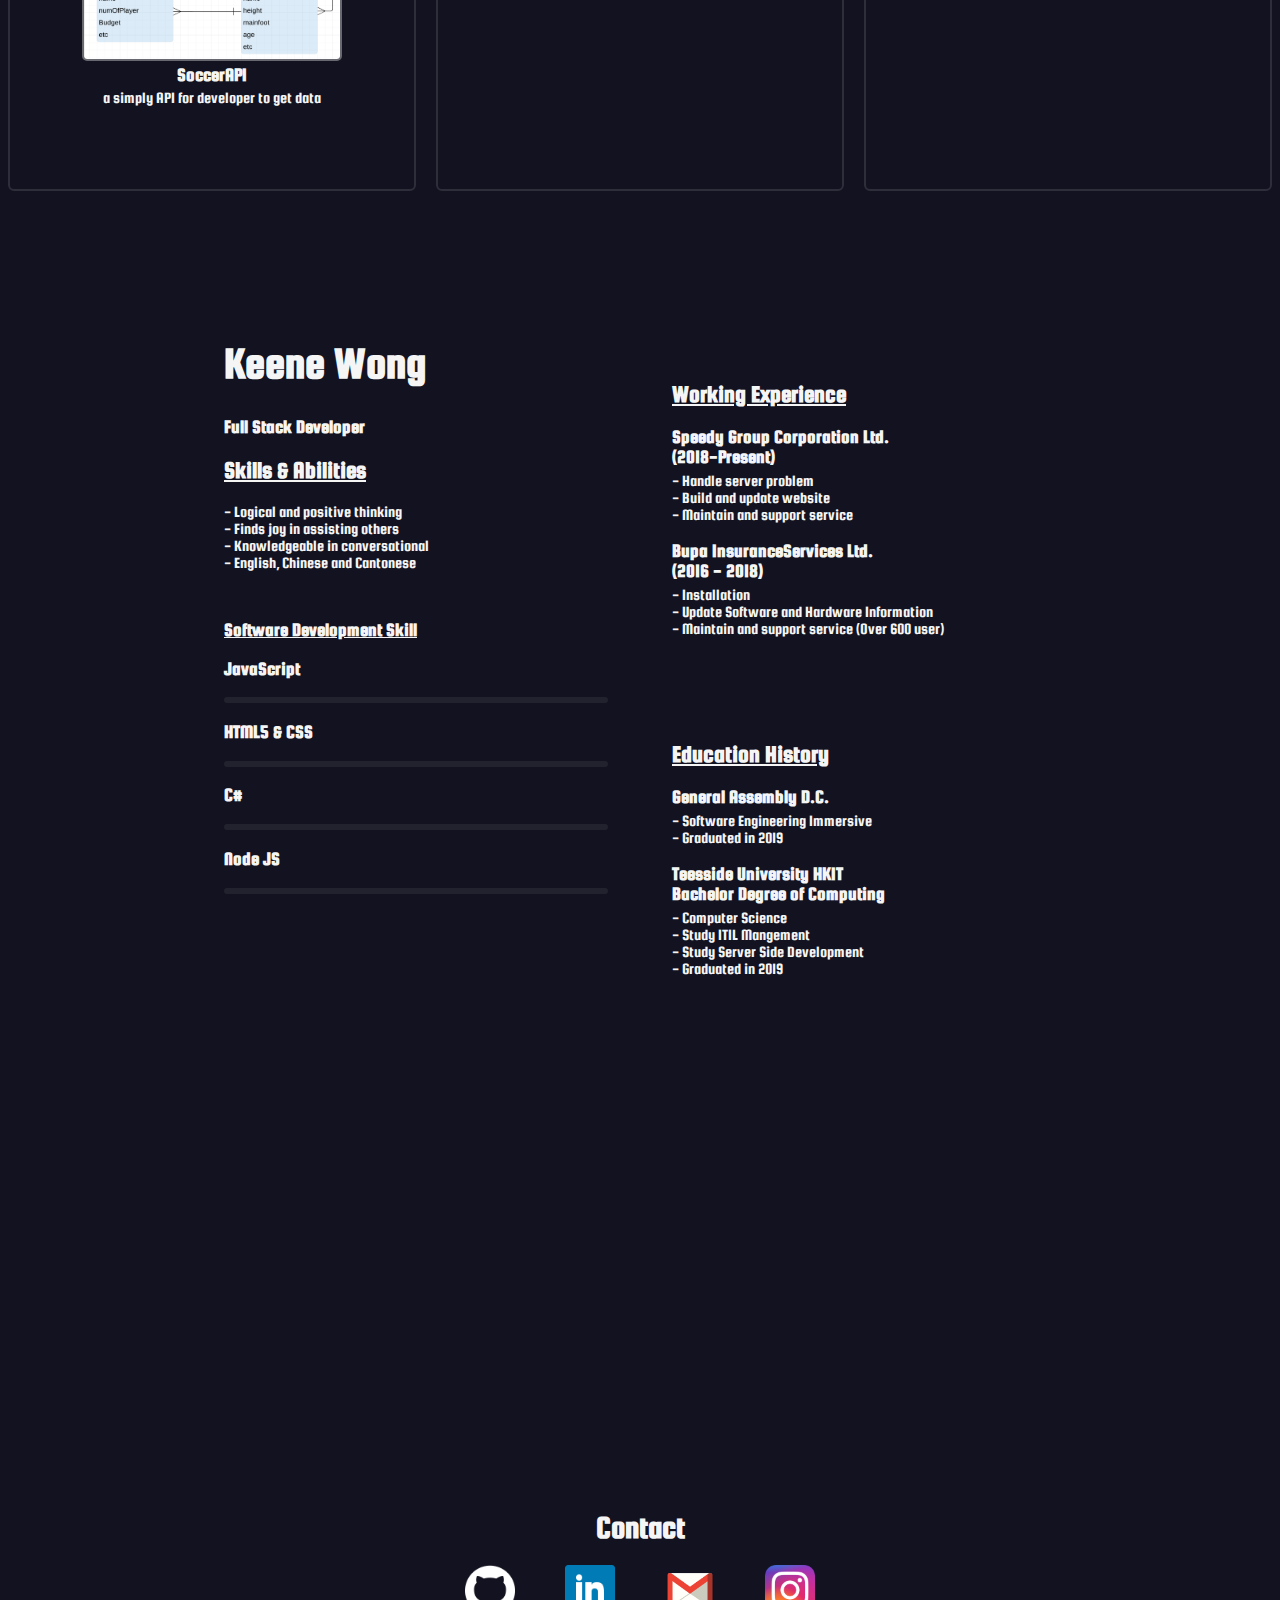
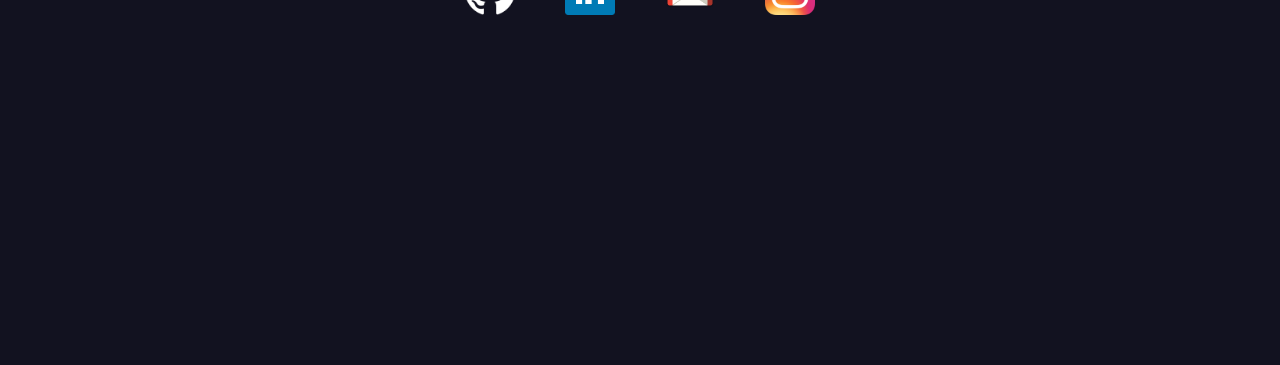
==== commit 9f075312: "icon bonce and config" ====
--- a/index.html
+++ b/index.html
@@ -206,29 +206,29 @@
 
           <li>
             <h3>JavaScript</h3>
-            <span class="bar"><span class="bar1"></span></span>
+            <span class="bar"><span class="bar1 probar"></span></span>
           </li>
 
           <li>
             <h3>HTML5 & CSS</h3>
-            <span class="bar"><span class="bar2"></span></span>
+            <span class="bar"><span class="bar2 probar"></span></span>
           </li>
 
           <li>
             <h3>C#</h3>
-            <span class="bar"><span class="bar3"></span></span>
+            <span class="bar"><span class="bar3 probar"></span></span>
           </li>
 
           <li>
             <h3>Node JS</h3>
-            <span class="bar"><span class="bar4"></span></span>
+            <span class="bar"><span class="bar4 probar"></span></span>
           </li>
         </div>
       </div>
 
       <div class="insideresume insideresumeright flexcolumn">
         <div class="workingExperience">
-          <h2 class=" under top0">Working Experience</h2>
+          <h2 class=" under">Working Experience</h2>
 
           <h3 class="">
             Speedy Group Corporation Ltd.<br />(2018-Present)
@@ -267,7 +267,7 @@
     <!-- ------------------------------------------------------------------ -->
     <div class="contactmain flexcolumn">
         <h1>Contact</h1>
-        <div class="iconarea flexrow">
+        <div class="iconarea flexrow ">
           <div class="icon githubicon"></div>
           <div class="icon linkdinicon"></div>
           <div class="icon gmailicon"></div>
--- a/style.css
+++ b/style.css
@@ -154,7 +154,7 @@
   background-color: none;
 }
 .projectpng {
-  width: 300px;
+  width: 20vw;
   height: 175px;
   border: 2px solid rgba(255, 255, 255, 0.363);
   border-radius: 5px;
@@ -320,7 +320,7 @@
 }
 
 .iconarea{
-  width: 25vw;
+  width: 400px;
   justify-content: space-around;
 }
 
@@ -353,14 +353,14 @@
 .bounce {
   display: inline-block;
   position: relative;
-  animation: bounce 1s linear;
+  animation: bounce 0.3s linear ;
   colr:000;
 }
 
 @keyframes bounce {
     0% { top: 0; }
-    50% { top: -0.2em; }
-    70% { top: -0.3em; }
+    50% { top: -0.6em; }
+    70% { top: -0.8em; }
     100% { top: 0; }
 }
 
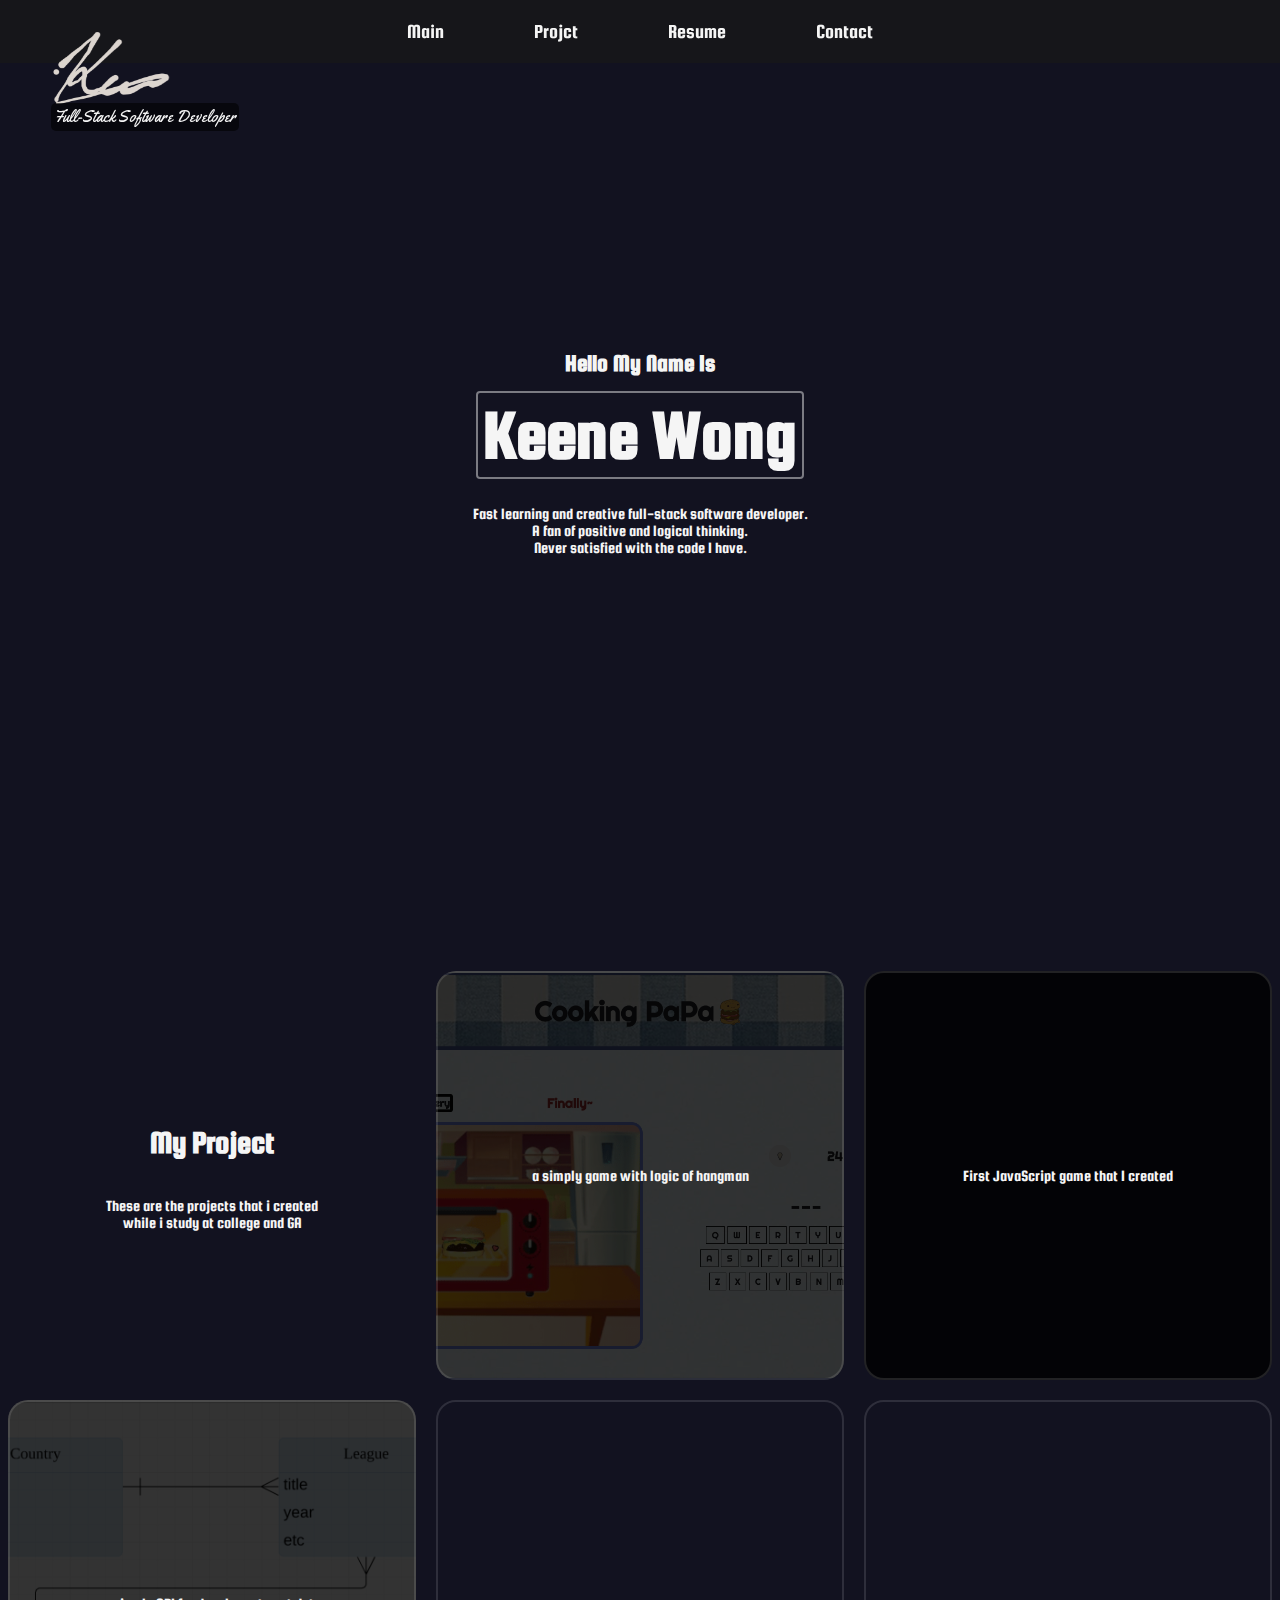
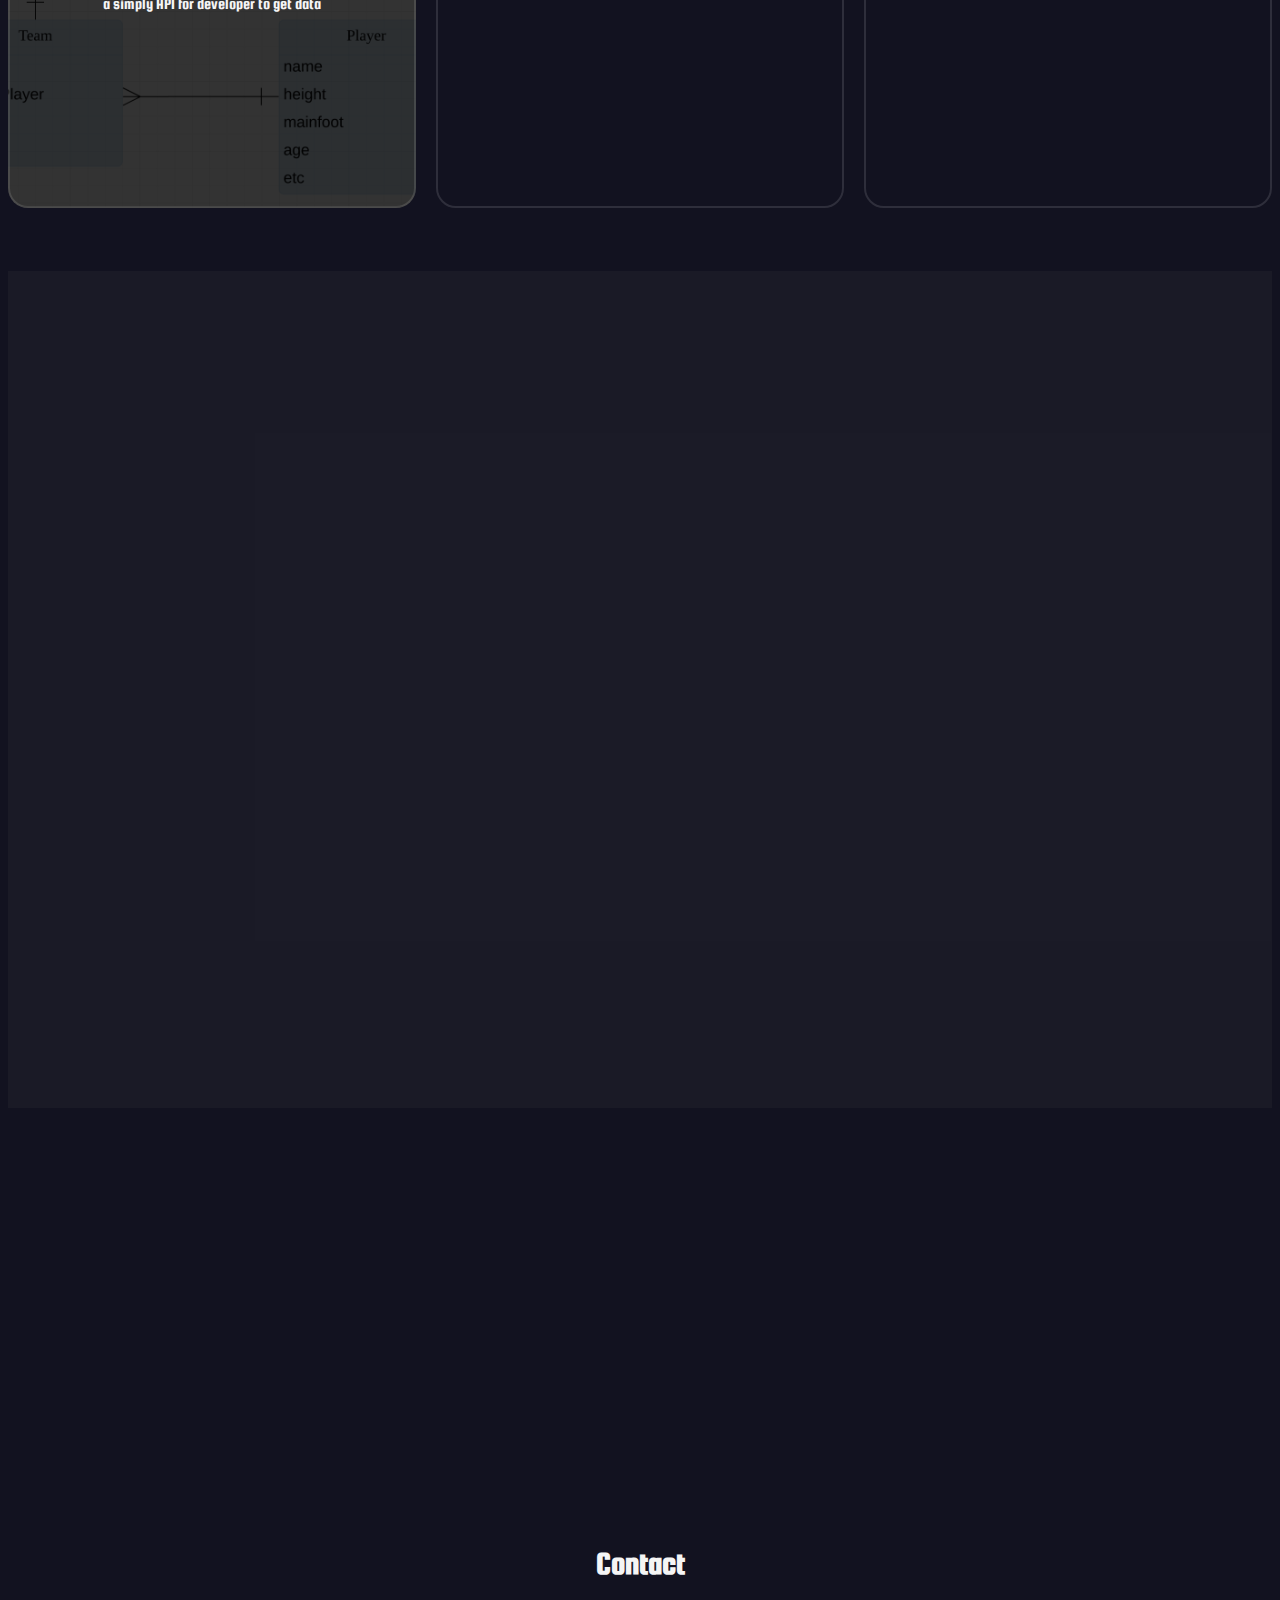
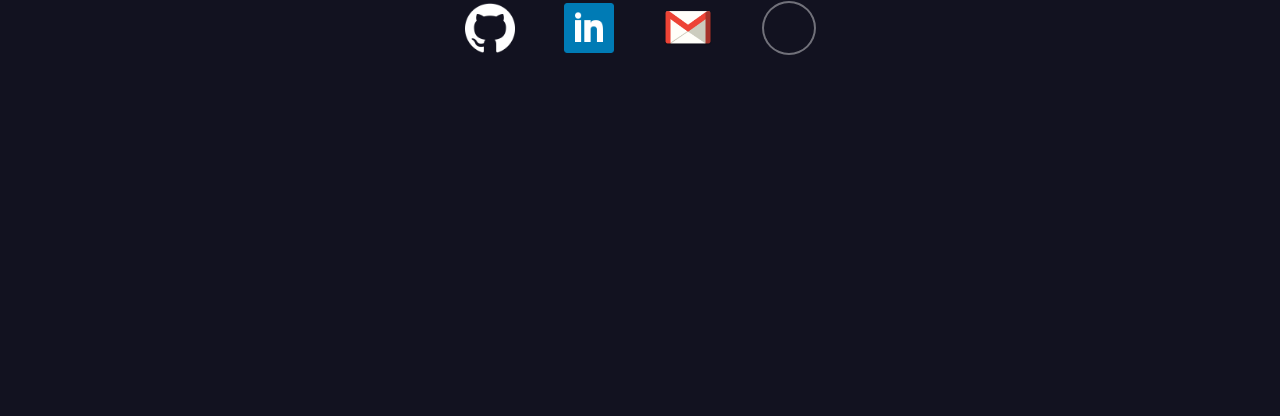
==== commit a6515f5e: "update to use projectdb" ====
--- a/index.html
+++ b/index.html
@@ -1,285 +1,256 @@
 <!DOCTYPE html>
 <html class="no-js">
-  <!--<![endif]-->
-  <head>
-    <meta charset="utf-8" />
-    <meta http-equiv="X-UA-Compatible" content="IE=edge" />
-    <title></title>
-    <meta name="description" content="" />
-    <meta name="viewport" content="width=device-width, initial-scale=1" />
-    <link rel="stylesheet" href="style.css" />
-    <link
-      href="https://fonts.googleapis.com/css?family=Squada+One&display=swap"
-      rel="stylesheet"
-    />
-    <script src="https://ajax.googleapis.com/ajax/libs/jquery/3.4.1/jquery.min.js"></script>
-  </head>
-  <body class="flexcolumn">
-    <header class="flexrow">
-      <nav class="flexrow">
-        <img class="sign" src="./img/sign.png" />
-        <a class="navitem" data-scroll="main">Main</a>
-        <a class="navitem" data-scroll="scrollprojectmain">Projct</a>
-        <a class="navitem" data-scroll="scrollresumemain">Resume</a>
-        <a class="navitem" data-scroll="scrollcontactmain">Contact</a>
-      </nav>
-    </header>
-
-    <main class="flexcolumn main">
-      <h2>Hello My Name Is</h2>
-      <h1 class="KeeneWong">Keene Wong</h1>
+<!--<![endif]-->
+
+<head>
+  <meta charset="utf-8" />
+  <meta http-equiv="X-UA-Compatible" content="IE=edge" />
+  <title></title>
+  <meta name="description" content="" />
+  <meta name="viewport" content="width=device-width, initial-scale=1" />
+  <link rel="stylesheet" href="style.css" />
+  <link href="https://fonts.googleapis.com/css?family=Yellowtail&display=swap" rel="stylesheet">
+  <link href="https://fonts.googleapis.com/css?family=Squada+One&display=swap" rel="stylesheet" />
+
+  <script src="https://ajax.googleapis.com/ajax/libs/jquery/3.4.1/jquery.min.js"></script>
+</head>
+
+<body class="flexcolumn">
+  <header class="flexrow">
+    <div class="signdiv"><img class="sign" src="./img/sign.png" />
+      <p class="undersign">Full-Stack Software Developer</p>
+    </div>
+    <nav class="nav flexrow">
+      <a class="navitem nav-baritem" data-scroll="main">Main</a>
+      <a class="navitem nav-baritem" data-scroll="scrollprojectmain">Projct</a>
+      <a class="navitem nav-baritem" data-scroll="scrollresumemain">Resume</a>
+      <a class="navitem nav-baritem" data-scroll="scrollcontactmain">Contact</a>
+      <div class="dropdown">
+        <button class="dropbtn"></button>
+        <div class="dropdown-content">
+          <a class="navitem" data-scroll="main">Main</a>
+          <a class="navitem" data-scroll="scrollprojectmain">Projct</a>
+          <a class="navitem" data-scroll="scrollresumemain">Resume</a>
+          <a class="navitem" data-scroll="scrollcontactmain">Contact</a>
+        </div>
+      </div>
+    </nav>
+  </header>
+
+  <main class="flexcolumn main">
+    <h2>Hello My Name Is</h2>
+    <h1 class="KeeneWong">Keene Wong</h1>
+    <p>
+      Fast learning and creative full-stack software developer.<br>
+      A fan of positive and logical thinking.<br>
+      Never satisfied with the code I have.
+    </p>
+  </main>
+
+  <div class="areaforheader scrollprojectmain"></div>
+  <!-------------------------------------------------------------------- -->
+  <div class="projectmain">
+    <div class="projectsdiv1">
+      <h1 class="myproject">My Project</h1>
       <p>
-        Creative software engineer with a degree in computer science<br />
-        Enjoy group working environment and able to work individually<br />
-        A fan of learning new tech stuff and positive, critical and logical
-        thinking
+        These are the projects that i created <br />
+        while i study at college and GA
       </p>
-    </main>
-
-    <div class="areaforheader scrollprojectmain"></div>
-    <!-------------------------------------------------------------------- -->
-    <div class="projectmain">
-      <div class="projectsdiv1">
-        <h1 class="myproject">My Project</h1>
-        <p>
-          These are the projects that i created <br />
-          while i study at college and GA
-        </p>
-      </div>
-
-      <div class="projectsdiv projectdiv2" data-expand="projectdiv2Expand">
-        <img src="./img/cookingpapa.png" class="projectpng" />
-        <h3>CookingPaPa</h3>
-        <p>a simply game with logic of hangman</p>
-      </div>
-
-      <div class="projectsdiv projectdiv3" data-expand="projectdiv3Expand">
-        <img src="./img/tictactoe.png" class="projectpng" />
-        <h3>Tic Tac Toe</h3>
-        <p>First JavaScript game that I created</p>
-      </div>
-      <div
-        class="projectsdiv projectdiv4"
-        data-expand="projectdiv4Expand">
-      <img src="./img/soccerapi.png" class="projectpng" />
-      <h3>SoccerAPI</h3>
-      <p>a simply API for developer to get data</p>
-      </div>
-      <div
-        class="projectsdiv projectdiv5"
-        data-expand="projectdiv5Expand"
-      ></div>
-      <div
-        class="projectsdiv projectdiv6"
-        data-expand="projectdiv6Expand"
-      ></div>
-    </div>
-
-    <div class="areaforheader scrollprojectdivExpand hidden"></div>
-    <!-- ----------------------------------------------------------------- -->
-
-    <div class="projectdivExpand projectdiv2Expand flexrow hidden">
-      <div class="insideprojectdiv insideprojectdiv2Expandleft flexcolumn">
-        <img src="./img/cookingpapa.png" class="projectpng" alt="" />
-      </div>
-
-      <div class="insideprojectdiv insideprojectdiv2Expandright flexcolumn">
-        <h2>CookingPaPa</h2>
-        <p>
-          My GitHub Repo:
-          <a href="https://github.com/KeeneWong/cookingpapa"
-            >https://github.com/KeeneWong/cookingpapa</a
-          >
-          <br /><br />
-          Description https://keenewong.github.io/cookingpapa/ <br />
-
-          My name is cookingpapa. :) <br />
-
-          Its a Game of papa cooking food to his son. (By typing the correct
-          word) <br />
-
-          It's like a branch of hangman. <br />
-
-          Auctually the logic is the same. <br />
-
-          Just follow the interface and CLICK to play!!! <br />
-          <br />
-
-          Problem: <br /><br />
-
-          -sometimes css layer was messy when the number div are keep
-          increasing. <br />
-
-          -replace the multiple __ with the letter when plauyer got the right
-          word. <br />
-
-          -get the sound effect. <br />
-
-          -deploy the website <br />
-
-          -acess the object and array of food database <br />
-        </p>
-        <button class="backtoprojectdiv">Back</button>
-      </div>
-    </div>
-
-    <div class="projectdivExpand projectdiv3Expand flexrow hidden">
-      <div class="insideprojectdiv insideprojectdiv2Expandleft flexcolumn">
-        <img src="./img/tictactoe.png" class="projectpng" alt="" />
-      </div>
-
-      <div class="insideprojectdiv insideprojectdiv2Expandright flexcolumn">
-        <h2>Tic Tac Toe</h2>
-        <p>
-          My GitHub Repo:
-          <a href="https://git.generalassemb.ly/keenewong/tic-tac-toe"
-            >https://git.generalassemb.ly/keenewong/tic-tac-toe</a
-          >
-          <br /><br />
-          Description https://git.generalassemb.ly/keenewong/tic-tac-toe<br />
-
-          It is my first game created by JavaScript <br />
-
-          Auctually the logic is the same. <br />
-
-        </p>
-        <button class="backtoprojectdiv">Back</button>
-      </div>
-    </div>
-
-    <div class="projectdivExpand projectdiv4Expand flexrow hidden">
-      <div class="insideprojectdiv insideprojectdiv2Expandleft flexcolumn">
-        <img src="./img/soccerapi.png" class="projectpng" alt="" />
-      </div>
-    
-      <div class="insideprojectdiv insideprojectdiv2Expandright flexcolumn">
-        <h2>SoccerAPI</h2>
-        <p>
-          My GitHub Repo:
-          <a href="https://github.com/KeeneWong/SoccerAPI">https://github.com/KeeneWong/SoccerAPI</a>
-          <br /><br />
-    
-          This API is called soccer api. <br>
-          
-          It's a API developed for software developer who want to use soccer teams information. <br>
-          
-          it's like a database of football team and league. <br>
-          
-          Just use the endpoint and grab my data. <br>
-    
-          Problem: <br /><br />
-    
-          -getting api data can be different because of the limited route. <br>
-          
-          -connect the models together <br>
-          
-          -create a new por for the document <br>
-          
-          -deploy the api <br>
-
-    
-          -acess the object and array of food database <br />
-        </p>
-        <button class="backtoprojectdiv">Back</button>
-      </div>
-    </div>
-
-    <div class="areaforheader scrollresumemain"></div>
-    <!-- ------------------------------------------------------------------ -->
-    <div class="resumemain flexrow">
-      <div class="insideresume insideresumeleft flexcolumn">
-        <div class="selfintro ">
-          <h1 class="" style="font-size: 45px">Keene Wong</h1>
-          <h3 class="">Full Stack Developer</h3>
-
-          <h2 class=" under">
-            Skills & Abilities
-          </h2>
-          <li class="">- Logical and positive thinking</li>
-          <li class="">- Finds joy in assisting others</li>
-          <li class="">- Knowledgeable in conversational</li>
-          <li class="">- English, Chinese and Cantonese</li>
-        </div>
-
-        <div class="skillarea">
-          <h3 class=" under">Software Development Skill</h3>
-
-          <li>
-            <h3>JavaScript</h3>
-            <span class="bar"><span class="bar1 probar"></span></span>
-          </li>
-
-          <li>
-            <h3>HTML5 & CSS</h3>
-            <span class="bar"><span class="bar2 probar"></span></span>
-          </li>
-
-          <li>
-            <h3>C#</h3>
-            <span class="bar"><span class="bar3 probar"></span></span>
-          </li>
-
-          <li>
-            <h3>Node JS</h3>
-            <span class="bar"><span class="bar4 probar"></span></span>
-          </li>
-        </div>
-      </div>
-
-      <div class="insideresume insideresumeright flexcolumn">
-        <div class="workingExperience">
-          <h2 class=" under">Working Experience</h2>
-
-          <h3 class="">
-            Speedy Group Corporation Ltd.<br />(2018-Present)
-          </h3>
-          <li class="">- Handle server problem</li>
-          <li class="">- Build and update website</li>
-          <li class="">- Maintain and support service</li>
-
-          <h3 class="">Bupa InsuranceServices Ltd.<br />(2016 - 2018)</h3>
-          <li class="">- Installation</li>
-          <li class="">- Update Software and Hardware Information</li>
-          <li class="">
-            - Maintain and support service (Over 600 user)
-          </li>
-        </div>
-        <div class="educationHistory">
-          <h2 class=" under top0">Education History</h2>
-
-          <h3 class="">General Assembly D.C.</h3>
-          <li class="">- Software Engineering Immersive</li>
-          <li class="">- Graduated in 2019</li>
-
-          <h3 class="">
-            Teesside University HKIT <br />
-            Bachelor Degree of Computing
-          </h3>
-          <li class="">- Computer Science</li>
-          <li class="">- Study ITIL Mangement</li>
-          <li class="">- Study Server Side Development</li>
-          <li class="">- Graduated in 2019</li>
-        </div>
-      </div>
-    </div>
-
-    <div class="areaforheader scrollcontactmain"></div>
-    <!-- ------------------------------------------------------------------ -->
-    <div class="contactmain flexcolumn">
-        <h1>Contact</h1>
-        <div class="iconarea flexrow ">
-          <div class="icon githubicon"></div>
-          <div class="icon linkdinicon"></div>
-          <div class="icon gmailicon"></div>
-          <div class="icon igicon"></div>
-        </div>
-
-
-    </div>
-
-
-
-
-    <script src="script.js" async defer></script>
-  </body>
-</html>
+    </div>
+
+    <div class="projectsdiv projectdiv2" data-expand="projectdiv2Expand">
+
+    </div>
+
+    <div class="projectsdiv projectdiv3" data-expand="projectdiv3Expand">
+
+    </div>
+
+    <div class="projectsdiv projectdiv4" data-expand="projectdiv4Expand">
+
+    </div>
+
+    <div class="projectsdiv projectdiv5" data-expand="projectdiv5Expand"></div>
+    <div class="projectsdiv projectdiv6" data-expand="projectdiv6Expand"></div>
+  </div>
+
+  <div class="areaforheader scrollprojectdivExpand hidden"></div>
+  <!-- ----------------------------------------------------------------- -->
+
+  <div class="projectdivExpand projectdiv2Expand flexrow hidden">
+    <div class="insideprojectdiv insideprojectdivExpandleft flexcolumn test">
+      <!-- <img src="./img/cookingpapa.png" class="projectpng" alt="" /> -->
+    </div>
+
+    <div class="insideprojectdiv insideprojectdivExpandright flexcolumn">
+    </div>
+  </div>
+
+  <div class="projectdivExpand projectdiv3Expand flexrow hidden">
+    <div class="insideprojectdiv insideprojectdivExpandleft flexcolumn">
+      <!-- <img src="./img/tictactoe.png" class="projectpng" alt="" /> -->
+    </div>
+
+    <div class="insideprojectdiv insideprojectdivExpandright flexcolumn">
+      <!-- <h2>Tic Tac Toe</h2>
+      <p>
+        My GitHub Repo:
+        <a
+          href="https://git.generalassemb.ly/keenewong/tic-tac-toe">https://git.generalassemb.ly/keenewong/tic-tac-toe</a>
+        <br /><br />
+        Description https://git.generalassemb.ly/keenewong/tic-tac-toe<br />
+
+        It is my first game created by JavaScript <br />
+
+        Auctually the logic is the same. <br />
+
+      </p>
+      <button class="backtoprojectdiv">Back</button> -->
+    </div>
+  </div>
+
+  <div class="projectdivExpand projectdiv4Expand flexrow hidden">
+    <div class="insideprojectdiv insideprojectdivExpandleft flexcolumn">
+      <!-- <img src="./img/soccerapi.png" class="projectpng" alt="" /> -->
+    </div>
+
+    <div class="insideprojectdiv insideprojectdivExpandright flexcolumn">
+      <!-- <h2>SoccerAPI</h2>
+      <p>
+        My GitHub Repo:
+        <a href="https://github.com/KeeneWong/SoccerAPI">https://github.com/KeeneWong/SoccerAPI</a>
+        <br /><br />
+
+        This API is called soccer api. <br>
+
+        It's a API developed for software developer who want to use soccer teams information. <br>
+
+        it's like a database of football team and league. <br>
+
+        Just use the endpoint and grab my data. <br>
+
+        Problem: <br /><br />
+
+        -getting api data can be different because of the limited route. <br>
+
+        -connect the models together <br>
+
+        -create a new por for the document <br>
+
+        -deploy the api <br>
+
+
+        -acess the object and array of food database <br />
+      </p>
+      <button class="backtoprojectdiv">Back</button> -->
+    </div>
+  </div>
+
+  <div class="areaforheader scrollresumemain"></div>
+  <!-- ------------------------------------------------------------------ -->
+  <div class="resumemain flexrow">
+    <!-- <div class="insideresume insideresumeleft flexcolumn">
+      <div class="selfintro ">
+        <h1 class="" style="font-size: 45px">Keene Wong</h1>
+        <h3 class="">Full Stack Developer</h3>
+
+        <h2 class=" under">
+          Skills & Abilities
+        </h2>
+        <li class="">- Logical and positive thinking</li>
+        <li class="">- Finds joy in assisting others</li>
+        <li class="">- Knowledgeable in conversational</li>
+        <li class="">- English, Chinese and Cantonese</li>
+      </div>
+
+      <div class="skillarea">
+        <h3 class=" under">Software Development Skill</h3>
+
+        <li>
+          <h3>JavaScript</h3>
+          <span class="bar"><span class="bar1 probar"></span></span>
+        </li>
+
+        <li>
+          <h3>HTML5 & CSS</h3>
+          <span class="bar"><span class="bar2 probar"></span></span>
+        </li>
+
+        <li>
+          <h3>C#</h3>
+          <span class="bar"><span class="bar3 probar"></span></span>
+        </li>
+
+        <li>
+          <h3>Node JS</h3>
+          <span class="bar"><span class="bar4 probar"></span></span>
+        </li>
+      </div>
+    </div>
+
+    <div class="insideresume insideresumeright flexcolumn">
+      <div class="workingExperience">
+        <h2 class=" under">Working Experience</h2>
+
+        <h3 class="">
+          Speedy Group Corporation Ltd.<br />(2018-Present)
+        </h3>
+        <li class="">- Handle server problem</li>
+        <li class="">- Build and update website</li>
+        <li class="">- Maintain and support service</li>
+
+        <h3 class="">Bupa InsuranceServices Ltd.<br />(2016 - 2018)</h3>
+        <li class="">- Installation</li>
+        <li class="">- Update Software and Hardware Information</li>
+        <li class="">
+          - Maintain and support service (Over 600 user)
+        </li>
+      </div>
+      <div class="educationHistory">
+        <h2 class=" under top0">Education History</h2>
+
+        <h3 class="">General Assembly D.C.</h3>
+        <li class="">- Software Engineering Immersive</li>
+        <li class="">- Graduated in 2019</li>
+
+        <h3 class="">
+          Teesside University HKIT <br />
+          Bachelor Degree of Computing
+        </h3>
+        <li class="">- Computer Science</li>
+        <li class="">- Study ITIL Mangement</li>
+        <li class="">- Study Server Side Development</li>
+        <li class="">- Graduated in 2019</li>
+      </div>
+    </div> -->
+  </div>
+
+  <div class="areaforheader scrollcontactmain"></div>
+  <!-- ------------------------------------------------------------------ -->
+  <div class="contactmain flexcolumn">
+    <h1>Contact</h1>
+    <div class="iconarea flexrow ">
+      <a href="https://github.com/KeeneWong">
+        <div class="icon githubicon"></div>
+      </a>
+      <a href="https://www.linkedin.com/in/keene-wong-505256187/">
+        <div class="icon linkdinicon"></div>
+      </a>
+      <a href="http://google.com">
+        <div class="icon gmailicon"></div>
+      </a>
+      <a href="https://medium.com/@keenewonghofung">
+        <div class="icon meicon"></div>
+      </a>
+    </div>
+
+
+  </div>
+
+
+
+
+  <script src="script.js" async defer></script>
+</body>
+
+</html>--- a/style.css
+++ b/style.css
@@ -25,9 +25,9 @@
   top: 0;
   left: 0;
   width: 100%;
-  height: 70px;
-  justify-content: center;
-  background-color: rgba(255, 255, 255, 0.24);
+  height: 7vh;
+  justify-content: center;
+  background-color: rgba(24, 24, 24, 0.733);
 }
 nav {
   justify-content: center;
@@ -63,7 +63,7 @@
   text-align: center;
 }
 .areaforheader {
-  height: 73px;
+  height: 7vh;
   /* width: 100vw; */
 }
 
@@ -75,10 +75,20 @@
 }
 .sign {
   position: fixed;
-  left: 0;
-  top: 0;
+  left: 4vw;
+  top: 30px;
   width: 120px;
-  margin: 43px 60px;
+  /* margin: 43px 60px; */
+}
+.undersign{
+  position: fixed;
+  left: 4vw;
+  top: 87px;
+  font-family: 'Yellowtail', cursive;
+  background-color: rgba(0, 0, 0, 0.575);
+  border-radius: 5px;
+  padding: 3px;
+
 }
 .KeeneWong {
   border: 2px solid rgba(255, 255, 255, 0.445);
@@ -115,7 +125,7 @@
 /* project page------------------------------------------------------------------------------------ */
 
 .projectmain {
-  height: 90vh;
+  height: 93vh;
   width: 100%;
   display: grid;
   grid-template-columns: 1fr 1fr 1fr;
@@ -128,7 +138,10 @@
   justify-content: center;
   align-items: center;
   border: 2px solid rgba(255, 255, 255, 0.123);
-  border-radius: 6px;
+  border-radius: 20px;
+  background-size: cover;
+  background-position: center;
+  background-blend-mode: darken;
 }
 .projectsdiv:hover {
   background-color: rgba(255, 255, 255, 0.158);
@@ -142,6 +155,7 @@
 .projectsdiv p {
   margin: 0 auto;
   text-align: center;
+  /* color: black; */
 }
 .projectsdiv1 {
   display: flex;
@@ -163,7 +177,7 @@
 /* projectdivExpand--------------------------------------------------------------------- */
 .projectdivExpand {
   background-color: rgba(255, 255, 255, 0.021);
-  height: 90vh;
+  height: 93vh;
   width: 100%;
 }
 .projectdiv2Expand {
@@ -188,12 +202,56 @@
   font-size: 15px;
 }
 
+.projectdiv2{
+  background-image: linear-gradient(
+    rgba(0, 0, 0, 0.8), 
+    rgba(0, 0, 0, 0.8)
+  ),url("./img/cookingpapa.png");
+}
+.projectdiv2:hover{
+  background-image: linear-gradient(
+    rgba(0, 0, 0, 0.3), 
+    rgba(0, 0, 0, 0.3)
+  ),url("./img/cookingpapa.png");
+}
+
+.projectdiv3{
+  background-image: linear-gradient(
+    rgba(0, 0, 0, 0.8), 
+    rgba(0, 0, 0, 0.8)
+  ),url("./img/tictactoe.png");
+}
+.projectdiv3:hover{
+  background-image: linear-gradient(
+    rgba(0, 0, 0, 0.3), 
+    rgba(0, 0, 0, 0.3)
+  ),url("./img/tictactoe.png");
+}
+
+.projectdiv4{
+  background-image: linear-gradient(
+    rgba(0, 0, 0, 0.8), 
+    rgba(0, 0, 0, 0.8)
+  ),url("./img/soccerapi.png");
+}
+.projectdiv4:hover{
+  background-image: linear-gradient(
+    rgba(0, 0, 0, 0.3), 
+    rgba(0, 0, 0, 0.3)
+  ),url("./img/soccerapi.png");
+}
+
 /* resume page --------------------------------------------------------------------------------------------- */
 
 .resumemain {
-  height: 90vh;
+  height: 93vh;
   width: 100%;
   justify-content: center;
+  background-image: url("./img/ResumeWidth2.png");
+  background-size: contain;
+  background-repeat: no-repeat;
+  background-position: center;
+  background-color: rgba(69, 69, 70, 0.171);
   /* background-color: rgba(240, 248, 255, 0.932); */
 }
 .insideresume {
@@ -315,7 +373,7 @@
 
 /* //contact page----------------------------------------------------------- */
 .contactmain {
-  height: 90vh;
+  height: 93vh;
   width: 100%;
 }
 
@@ -345,9 +403,11 @@
   background-size: cover;
 }
 
-.igicon{
-  background-image: url(./img/igicon.png);
+.meicon{
+  background-image: url(./img/medium.jpg);
+  border: 2px solid rgba(255, 255, 255, 0.404);
   background-size: cover;
+  border-radius: 40px;
 }
 
 .bounce {
@@ -357,6 +417,60 @@
   colr:000;
 }
 
+.dropbtn {
+  background-image: url("./img/menu.png");
+  background-color: rgb(182, 182, 182);
+  background-size: contain;
+  width: 43px;
+  height: 43px;
+  margin-right: 10px;
+  /* color: white; */
+  padding: 16px;
+  font-size: 16px;
+  border: none;
+  cursor: pointer;
+  border-radius: 10px;
+}
+
+/* The container <div> - needed to position the dropdown content */
+.dropdown {
+  position: relative;
+  display: none;
+}
+
+/* Dropdown Content (Hidden by Default) */
+.dropdown-content {
+  display: none;
+  right: 0;
+  position: absolute;
+  background-color: #f9f9f9b7;
+  min-width: 100px;
+  box-shadow: 0px 8px 16px 0px rgba(0,0,0,0.2);
+  z-index: 1;
+  border-radius: 10px;
+}
+
+/* Links inside the dropdown */
+.dropdown-content a {
+  color: black;
+  padding: 12px 16px;
+  text-decoration: none;
+  display: block;
+}
+
+/* Change color of dropdown links on hover */
+.dropdown-content a:hover {background-color: #f1f1f1}
+
+/* Show the dropdown menu on hover */
+.dropdown:hover .dropdown-content {
+  display: block;
+}
+
+/* Change the background color of the dropdown button when the dropdown content is shown */
+.dropdown:hover .dropbtn {
+  background-color: #f1f1f1c7;
+}
+
 @keyframes bounce {
     0% { top: 0; }
     50% { top: -0.6em; }
@@ -364,6 +478,53 @@
     100% { top: 0; }
 }
 
+@media only screen and (max-width: 800px) {
+  .sign {
+    left: 2vw;
+    top: 40px;
+    width: 80px;
+    /* margin: 43px 60px; */
+  }
+  .undersign{
+    left: 2vw;
+    top: 75px;
+    font-size: 7px;
+  }
+
+  .resumemain {
+    background-image: url("./img/ResumeStright.png");
+  }
+}
+
+
+
+
+@media only screen and (max-width: 630px) {
+
+  .nav{
+    width: 100vw;
+    justify-content: flex-end;
+  }
+
+  .nav-baritem{
+    display: none;
+  }
+
+
+  .dropdown{
+    display: inline-block;
+  }
+
+  .navitem{
+    margin: 0px;
+    min-width: 50px;;
+  }
+
+
+
+
+}
+
 
 
 .hidden {
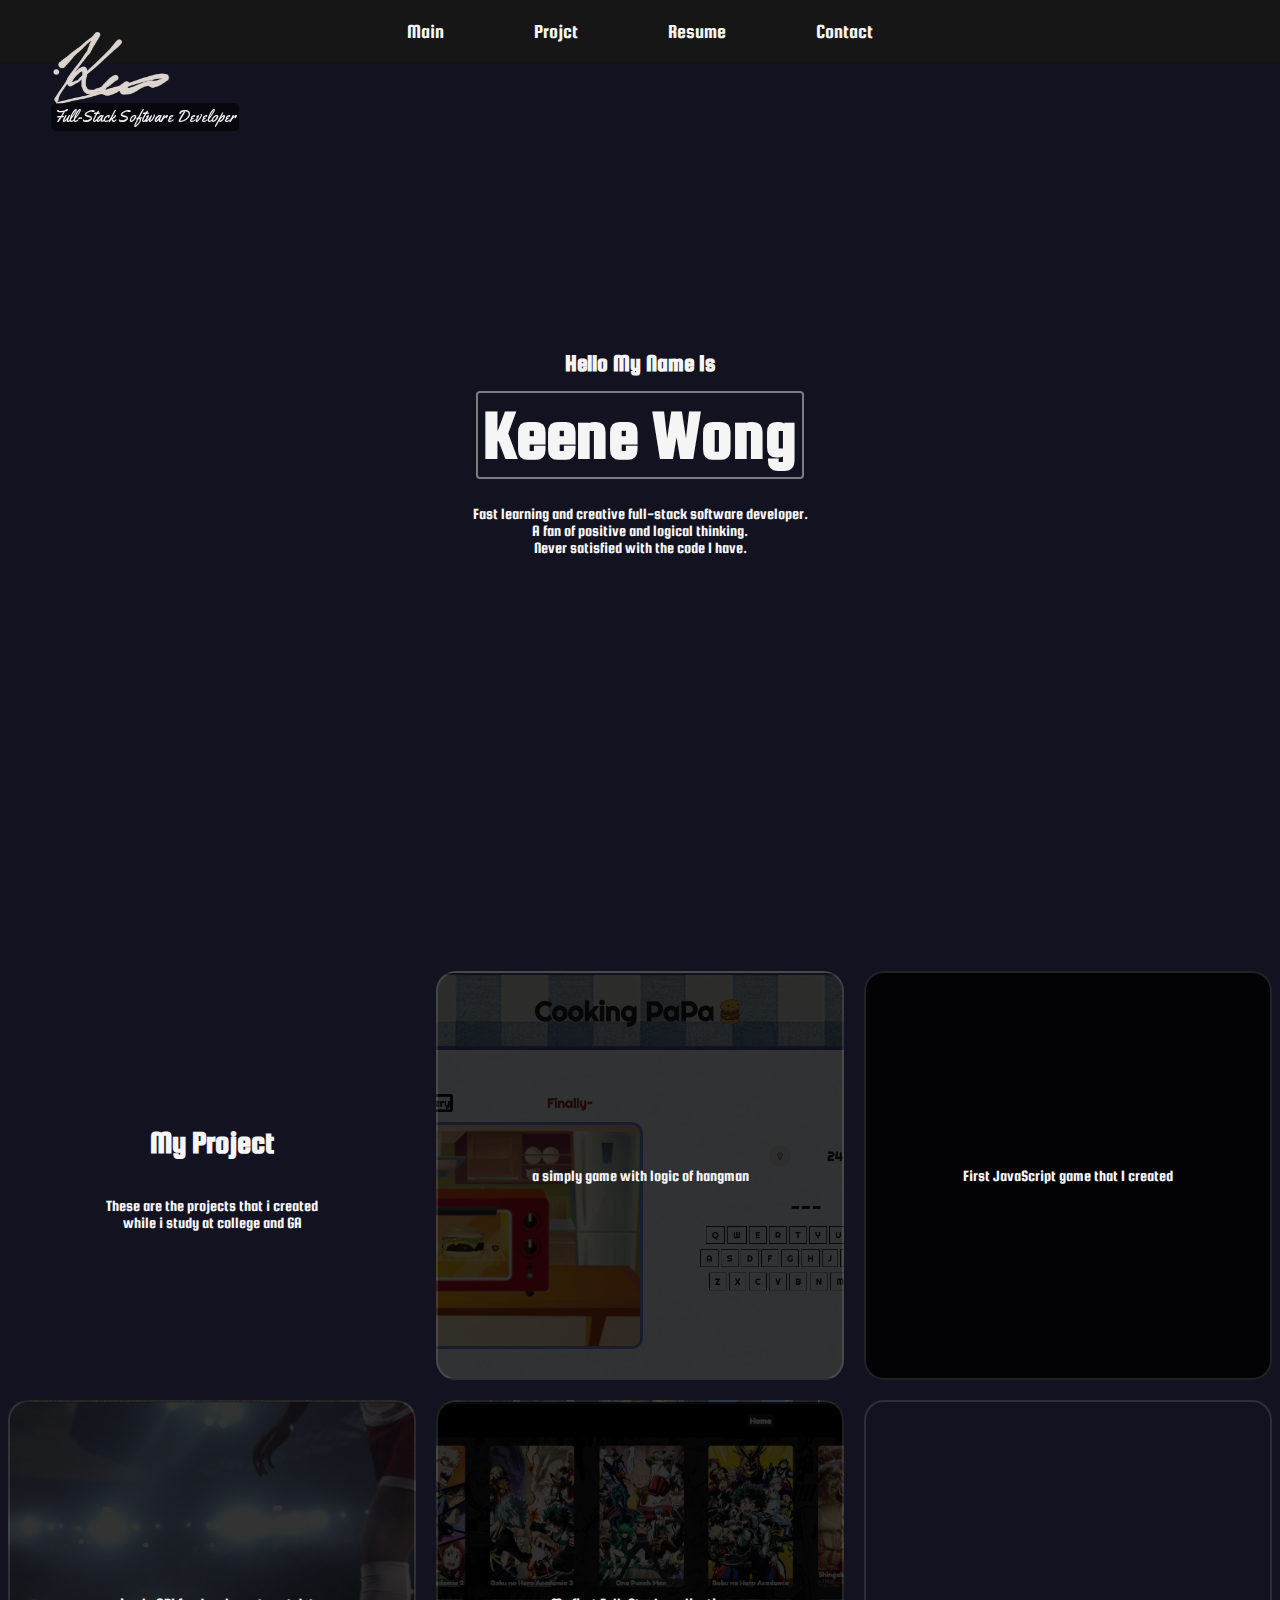
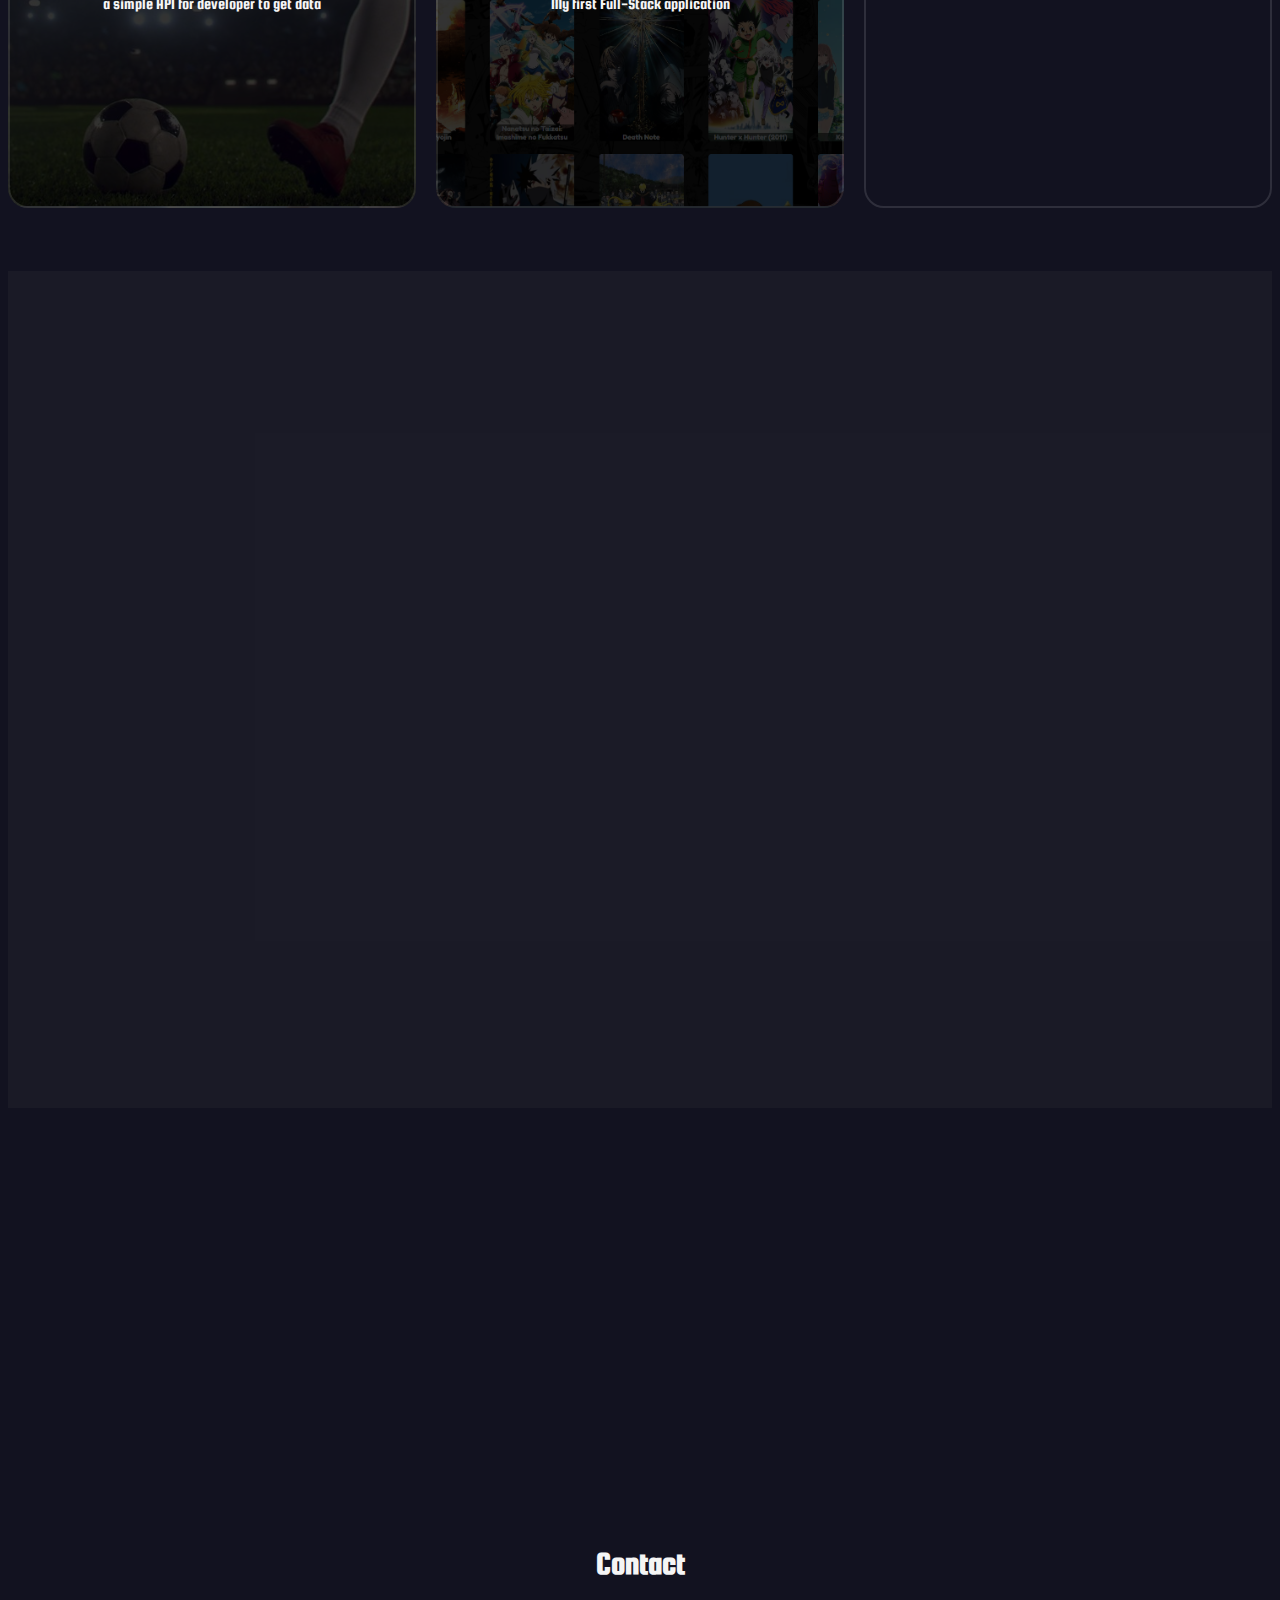
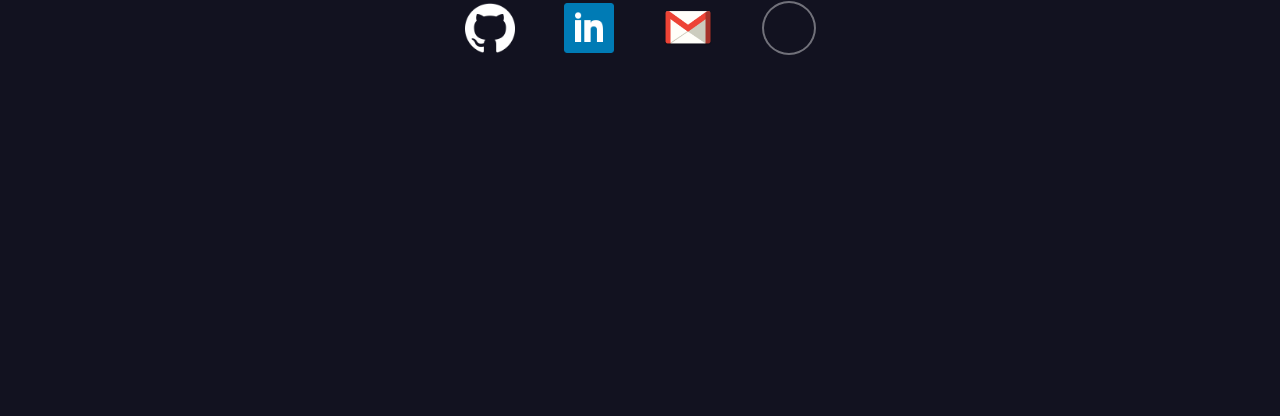
==== commit 2b9c01c0: "update animedb" ====
--- a/index.html
+++ b/index.html
@@ -78,7 +78,7 @@
   <!-- ----------------------------------------------------------------- -->
 
   <div class="projectdivExpand projectdiv2Expand flexrow hidden">
-    <div class="insideprojectdiv insideprojectdivExpandleft flexcolumn test">
+    <div class="insideprojectdiv insideprojectdivExpandleft flexcolumn">
       <!-- <img src="./img/cookingpapa.png" class="projectpng" alt="" /> -->
     </div>
 
@@ -145,6 +145,45 @@
       <button class="backtoprojectdiv">Back</button> -->
     </div>
   </div>
+
+  <div class="projectdivExpand projectdiv5Expand flexrow hidden">
+    <div class="insideprojectdiv insideprojectdivExpandleft flexcolumn">
+      <!-- <img src="./img/soccerapi.png" class="projectpng" alt="" /> -->
+    </div>
+
+    <div class="insideprojectdiv insideprojectdivExpandright flexcolumn">
+      <!-- <h2>SoccerAPI</h2>
+      <p>
+        My GitHub Repo:
+        <a href="https://github.com/KeeneWong/SoccerAPI">https://github.com/KeeneWong/SoccerAPI</a>
+        <br /><br />
+
+        This API is called soccer api. <br>
+
+        It's a API developed for software developer who want to use soccer teams information. <br>
+
+        it's like a database of football team and league. <br>
+
+        Just use the endpoint and grab my data. <br>
+
+        Problem: <br /><br />
+
+        -getting api data can be different because of the limited route. <br>
+
+        -connect the models together <br>
+
+        -create a new por for the document <br>
+
+        -deploy the api <br>
+
+
+        -acess the object and array of food database <br />
+      </p>
+      <button class="backtoprojectdiv">Back</button> -->
+    </div>
+  </div>
+
+
 
   <div class="areaforheader scrollresumemain"></div>
   <!-- ------------------------------------------------------------------ -->
--- a/style.css
+++ b/style.css
@@ -27,7 +27,7 @@
   width: 100%;
   height: 7vh;
   justify-content: center;
-  background-color: rgba(24, 24, 24, 0.733);
+  background-color: rgb(22, 22, 22);
 }
 nav {
   justify-content: center;
@@ -180,7 +180,7 @@
   height: 93vh;
   width: 100%;
 }
-.projectdiv2Expand {
+.projectdiv2Expand {=
   justify-content: space-around;
   align-items: center;
   /* margin-top: 60px; */
@@ -207,6 +207,7 @@
     rgba(0, 0, 0, 0.8), 
     rgba(0, 0, 0, 0.8)
   ),url("./img/cookingpapa.png");
+  
 }
 .projectdiv2:hover{
   background-image: linear-gradient(
@@ -239,6 +240,29 @@
     rgba(0, 0, 0, 0.3), 
     rgba(0, 0, 0, 0.3)
   ),url("./img/soccerapi.png");
+}
+
+.projectdiv5{
+  background-image: linear-gradient(
+    rgba(0, 0, 0, 0.8), 
+    rgba(0, 0, 0, 0.8)
+  ),url("./img/animeme.png");
+}
+.projectdiv5:hover{
+  background-image: linear-gradient(
+    rgba(0, 0, 0, 0.3), 
+    rgba(0, 0, 0, 0.3)
+  ),url("./img/animeme.png");
+}
+
+.insideprojectdivExpandleft{
+  background-size: contain;
+  background-position: center;
+  background-repeat: no-repeat;
+}
+
+.insideprojectdivExpandright{
+  padding: 30px;
 }
 
 /* resume page --------------------------------------------------------------------------------------------- */
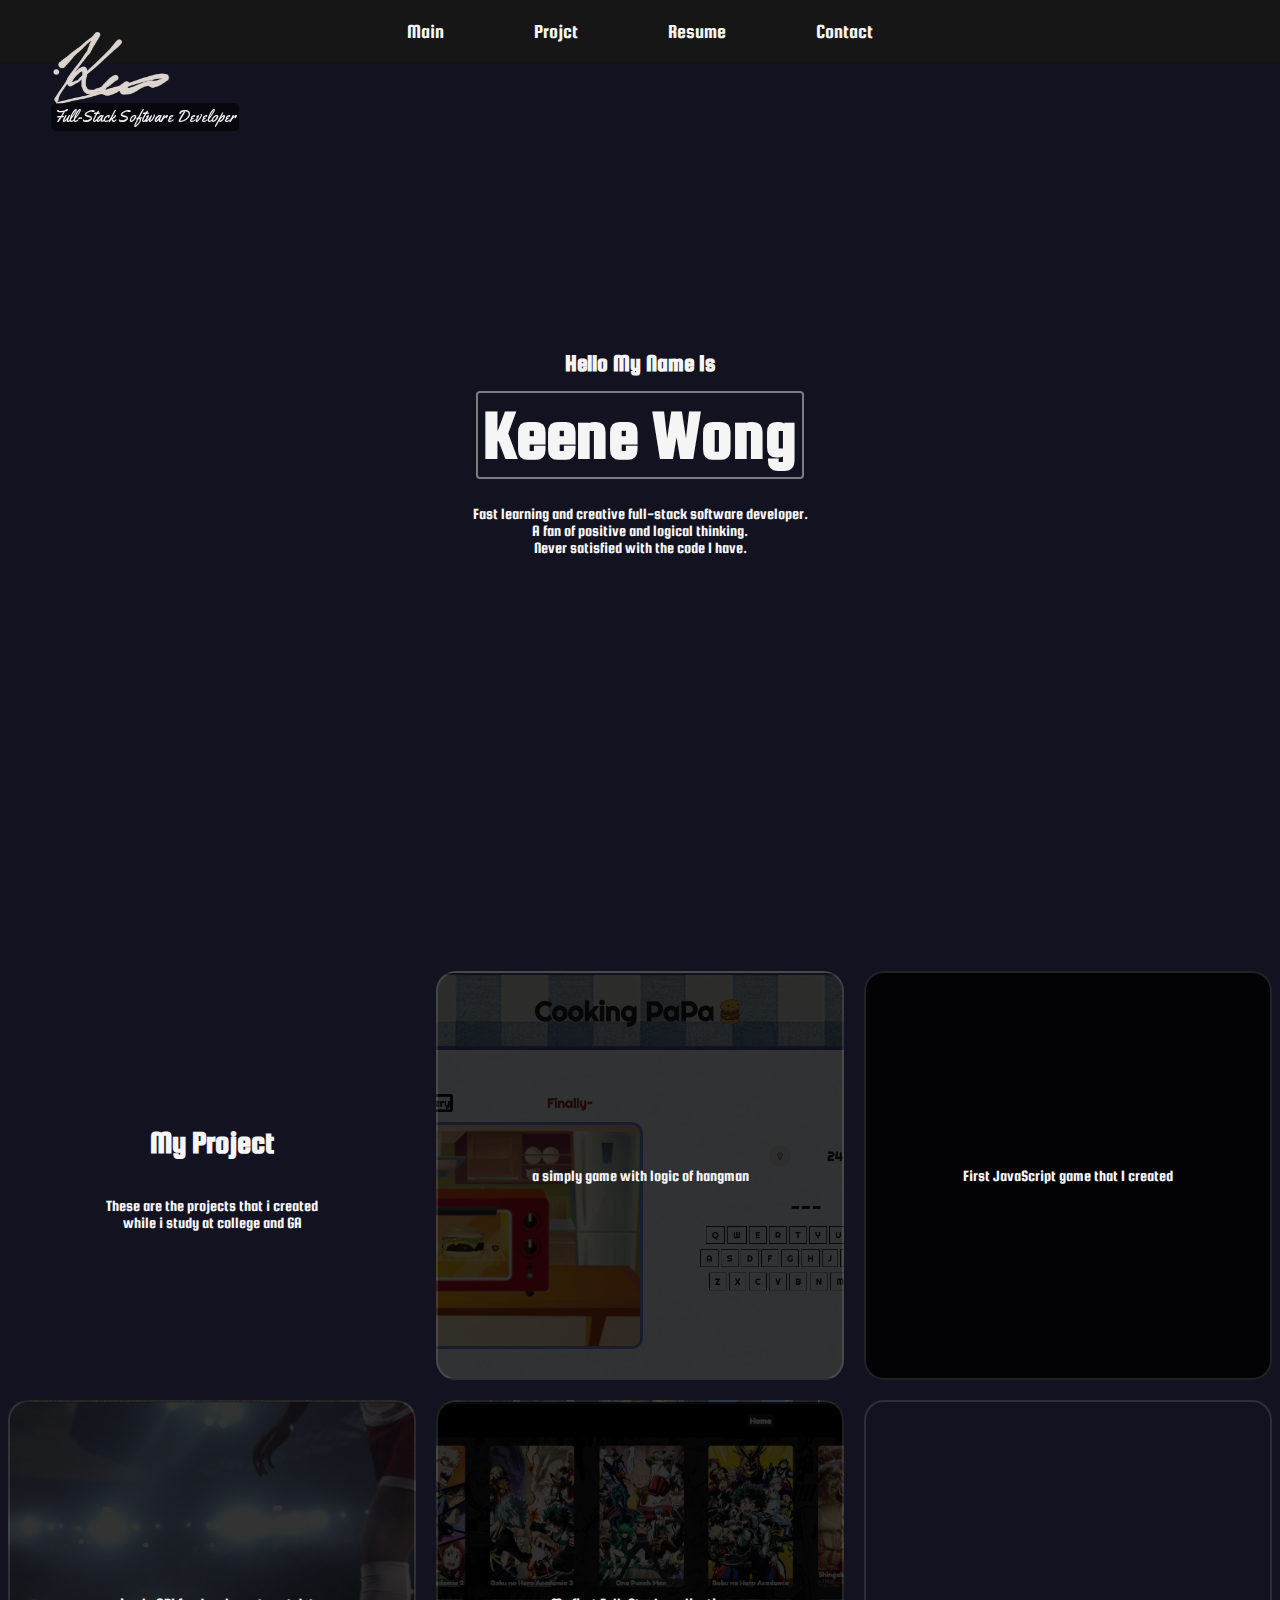
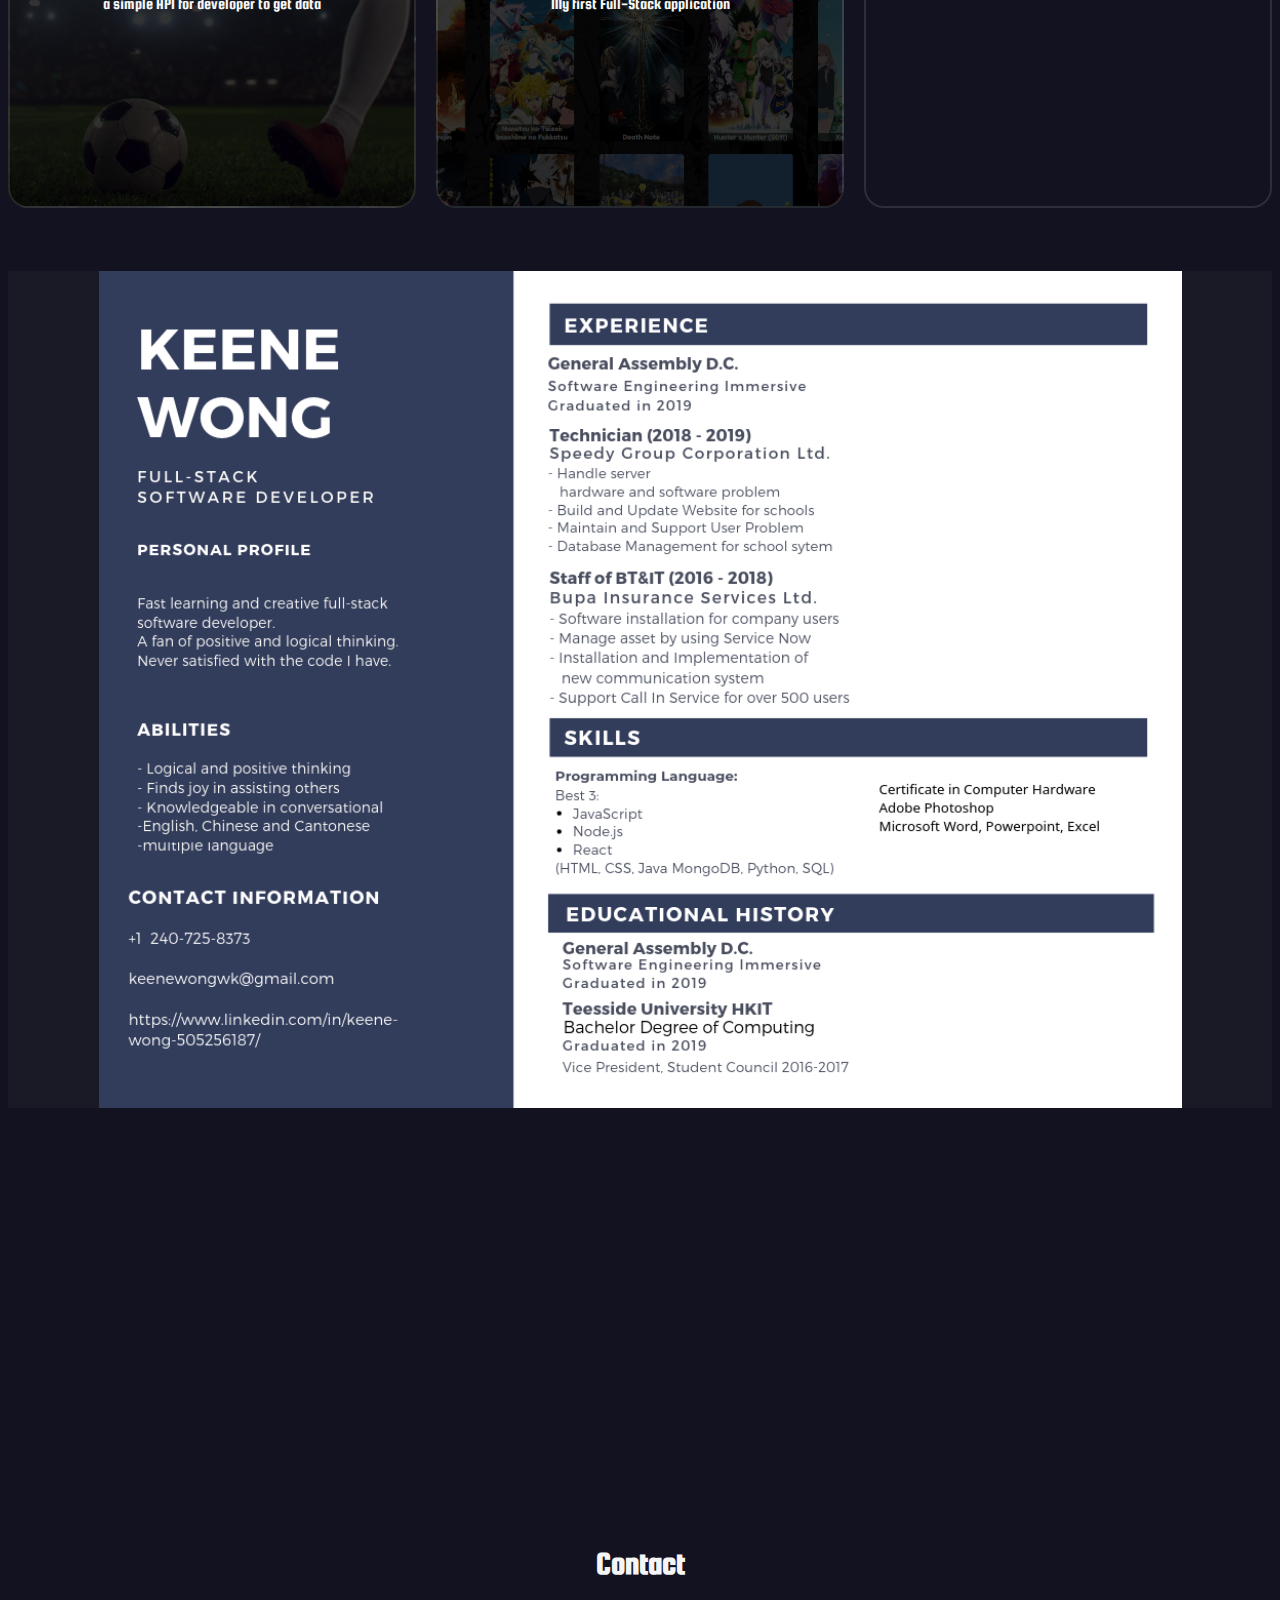
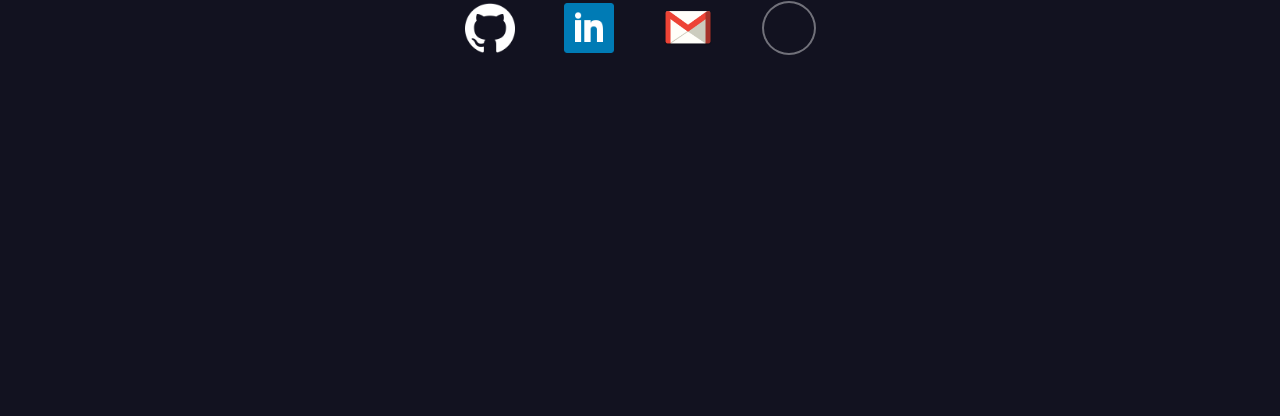
==== commit fe4fd55e: "update resume" ====
--- a/index.html
+++ b/index.html
@@ -58,129 +58,39 @@
       </p>
     </div>
 
-    <div class="projectsdiv projectdiv2" data-expand="projectdiv2Expand">
-
-    </div>
-
-    <div class="projectsdiv projectdiv3" data-expand="projectdiv3Expand">
-
-    </div>
-
-    <div class="projectsdiv projectdiv4" data-expand="projectdiv4Expand">
-
-    </div>
+    <div class="projectsdiv projectdiv2" data-expand="projectdiv2Expand"></div>
+
+    <div class="projectsdiv projectdiv3" data-expand="projectdiv3Expand"></div>
+
+    <div class="projectsdiv projectdiv4" data-expand="projectdiv4Expand"></div>
 
     <div class="projectsdiv projectdiv5" data-expand="projectdiv5Expand"></div>
+
     <div class="projectsdiv projectdiv6" data-expand="projectdiv6Expand"></div>
+
   </div>
 
   <div class="areaforheader scrollprojectdivExpand hidden"></div>
   <!-- ----------------------------------------------------------------- -->
 
   <div class="projectdivExpand projectdiv2Expand flexrow hidden">
-    <div class="insideprojectdiv insideprojectdivExpandleft flexcolumn">
-      <!-- <img src="./img/cookingpapa.png" class="projectpng" alt="" /> -->
-    </div>
-
-    <div class="insideprojectdiv insideprojectdivExpandright flexcolumn">
-    </div>
+    <div class="insideprojectdiv insideprojectdivExpandleft flexcolumn"></div>
+    <div class="insideprojectdiv insideprojectdivExpandright flexcolumn"></div>
   </div>
 
   <div class="projectdivExpand projectdiv3Expand flexrow hidden">
-    <div class="insideprojectdiv insideprojectdivExpandleft flexcolumn">
-      <!-- <img src="./img/tictactoe.png" class="projectpng" alt="" /> -->
-    </div>
-
-    <div class="insideprojectdiv insideprojectdivExpandright flexcolumn">
-      <!-- <h2>Tic Tac Toe</h2>
-      <p>
-        My GitHub Repo:
-        <a
-          href="https://git.generalassemb.ly/keenewong/tic-tac-toe">https://git.generalassemb.ly/keenewong/tic-tac-toe</a>
-        <br /><br />
-        Description https://git.generalassemb.ly/keenewong/tic-tac-toe<br />
-
-        It is my first game created by JavaScript <br />
-
-        Auctually the logic is the same. <br />
-
-      </p>
-      <button class="backtoprojectdiv">Back</button> -->
-    </div>
+    <div class="insideprojectdiv insideprojectdivExpandleft flexcolumn"></div>
+    <div class="insideprojectdiv insideprojectdivExpandright flexcolumn"></div>
   </div>
 
   <div class="projectdivExpand projectdiv4Expand flexrow hidden">
-    <div class="insideprojectdiv insideprojectdivExpandleft flexcolumn">
-      <!-- <img src="./img/soccerapi.png" class="projectpng" alt="" /> -->
-    </div>
-
-    <div class="insideprojectdiv insideprojectdivExpandright flexcolumn">
-      <!-- <h2>SoccerAPI</h2>
-      <p>
-        My GitHub Repo:
-        <a href="https://github.com/KeeneWong/SoccerAPI">https://github.com/KeeneWong/SoccerAPI</a>
-        <br /><br />
-
-        This API is called soccer api. <br>
-
-        It's a API developed for software developer who want to use soccer teams information. <br>
-
-        it's like a database of football team and league. <br>
-
-        Just use the endpoint and grab my data. <br>
-
-        Problem: <br /><br />
-
-        -getting api data can be different because of the limited route. <br>
-
-        -connect the models together <br>
-
-        -create a new por for the document <br>
-
-        -deploy the api <br>
-
-
-        -acess the object and array of food database <br />
-      </p>
-      <button class="backtoprojectdiv">Back</button> -->
-    </div>
+    <div class="insideprojectdiv insideprojectdivExpandleft flexcolumn"></div>
+    <div class="insideprojectdiv insideprojectdivExpandright flexcolumn"></div>
   </div>
 
   <div class="projectdivExpand projectdiv5Expand flexrow hidden">
-    <div class="insideprojectdiv insideprojectdivExpandleft flexcolumn">
-      <!-- <img src="./img/soccerapi.png" class="projectpng" alt="" /> -->
-    </div>
-
-    <div class="insideprojectdiv insideprojectdivExpandright flexcolumn">
-      <!-- <h2>SoccerAPI</h2>
-      <p>
-        My GitHub Repo:
-        <a href="https://github.com/KeeneWong/SoccerAPI">https://github.com/KeeneWong/SoccerAPI</a>
-        <br /><br />
-
-        This API is called soccer api. <br>
-
-        It's a API developed for software developer who want to use soccer teams information. <br>
-
-        it's like a database of football team and league. <br>
-
-        Just use the endpoint and grab my data. <br>
-
-        Problem: <br /><br />
-
-        -getting api data can be different because of the limited route. <br>
-
-        -connect the models together <br>
-
-        -create a new por for the document <br>
-
-        -deploy the api <br>
-
-
-        -acess the object and array of food database <br />
-      </p>
-      <button class="backtoprojectdiv">Back</button> -->
-    </div>
+    <div class="insideprojectdiv insideprojectdivExpandleft flexcolumn"></div>
+    <div class="insideprojectdiv insideprojectdivExpandright flexcolumn"></div>
   </div>
 
 
--- a/style.css
+++ b/style.css
@@ -14,12 +14,14 @@
   padding: 0px;
   /* color: rgba(0, 0, 0, 0.747); */
 }
+
 body {
   background-color: rgb(18, 18, 32);
   justify-content: center;
   align-items: center;
   /* height: 700px; */
 }
+
 header {
   position: fixed;
   top: 0;
@@ -271,7 +273,7 @@
   height: 93vh;
   width: 100%;
   justify-content: center;
-  background-image: url("./img/ResumeWidth2.png");
+  background-image: url("./img/ResumeWidth.png");
   background-size: contain;
   background-repeat: no-repeat;
   background-position: center;
